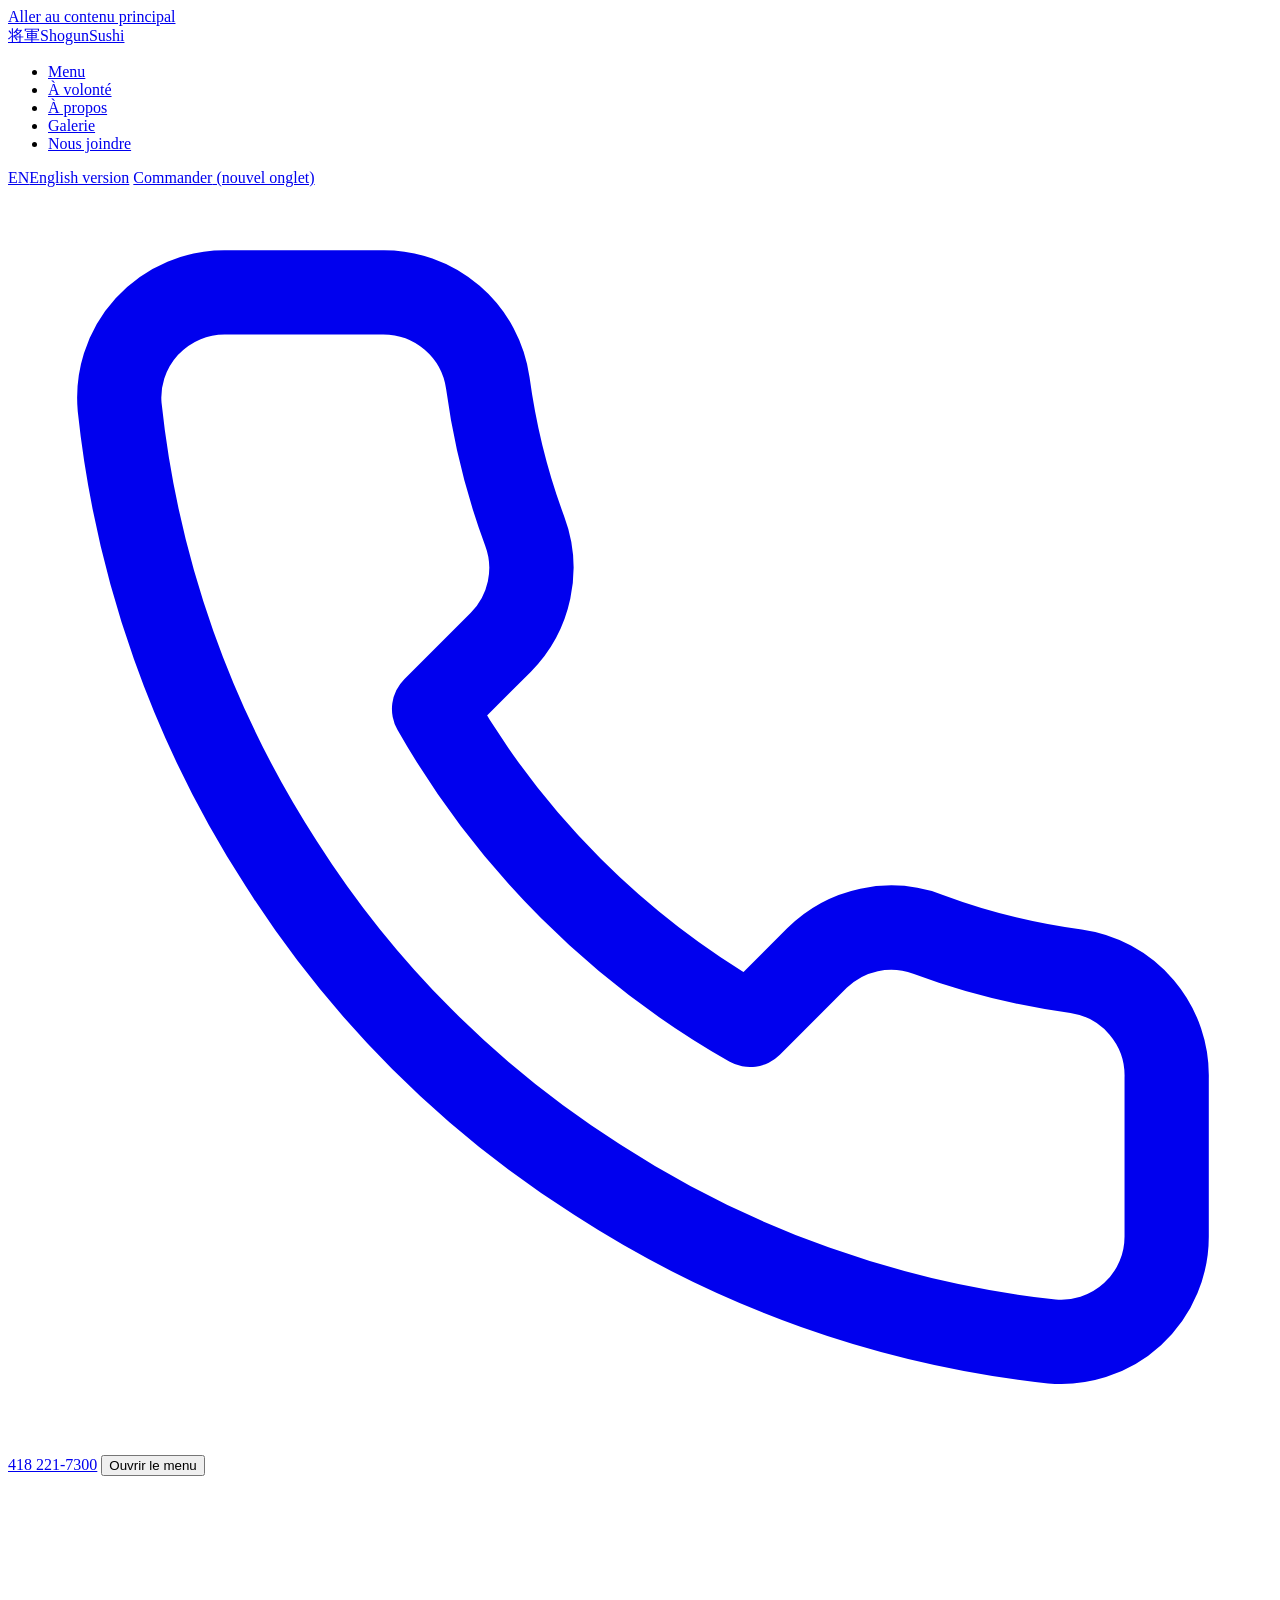
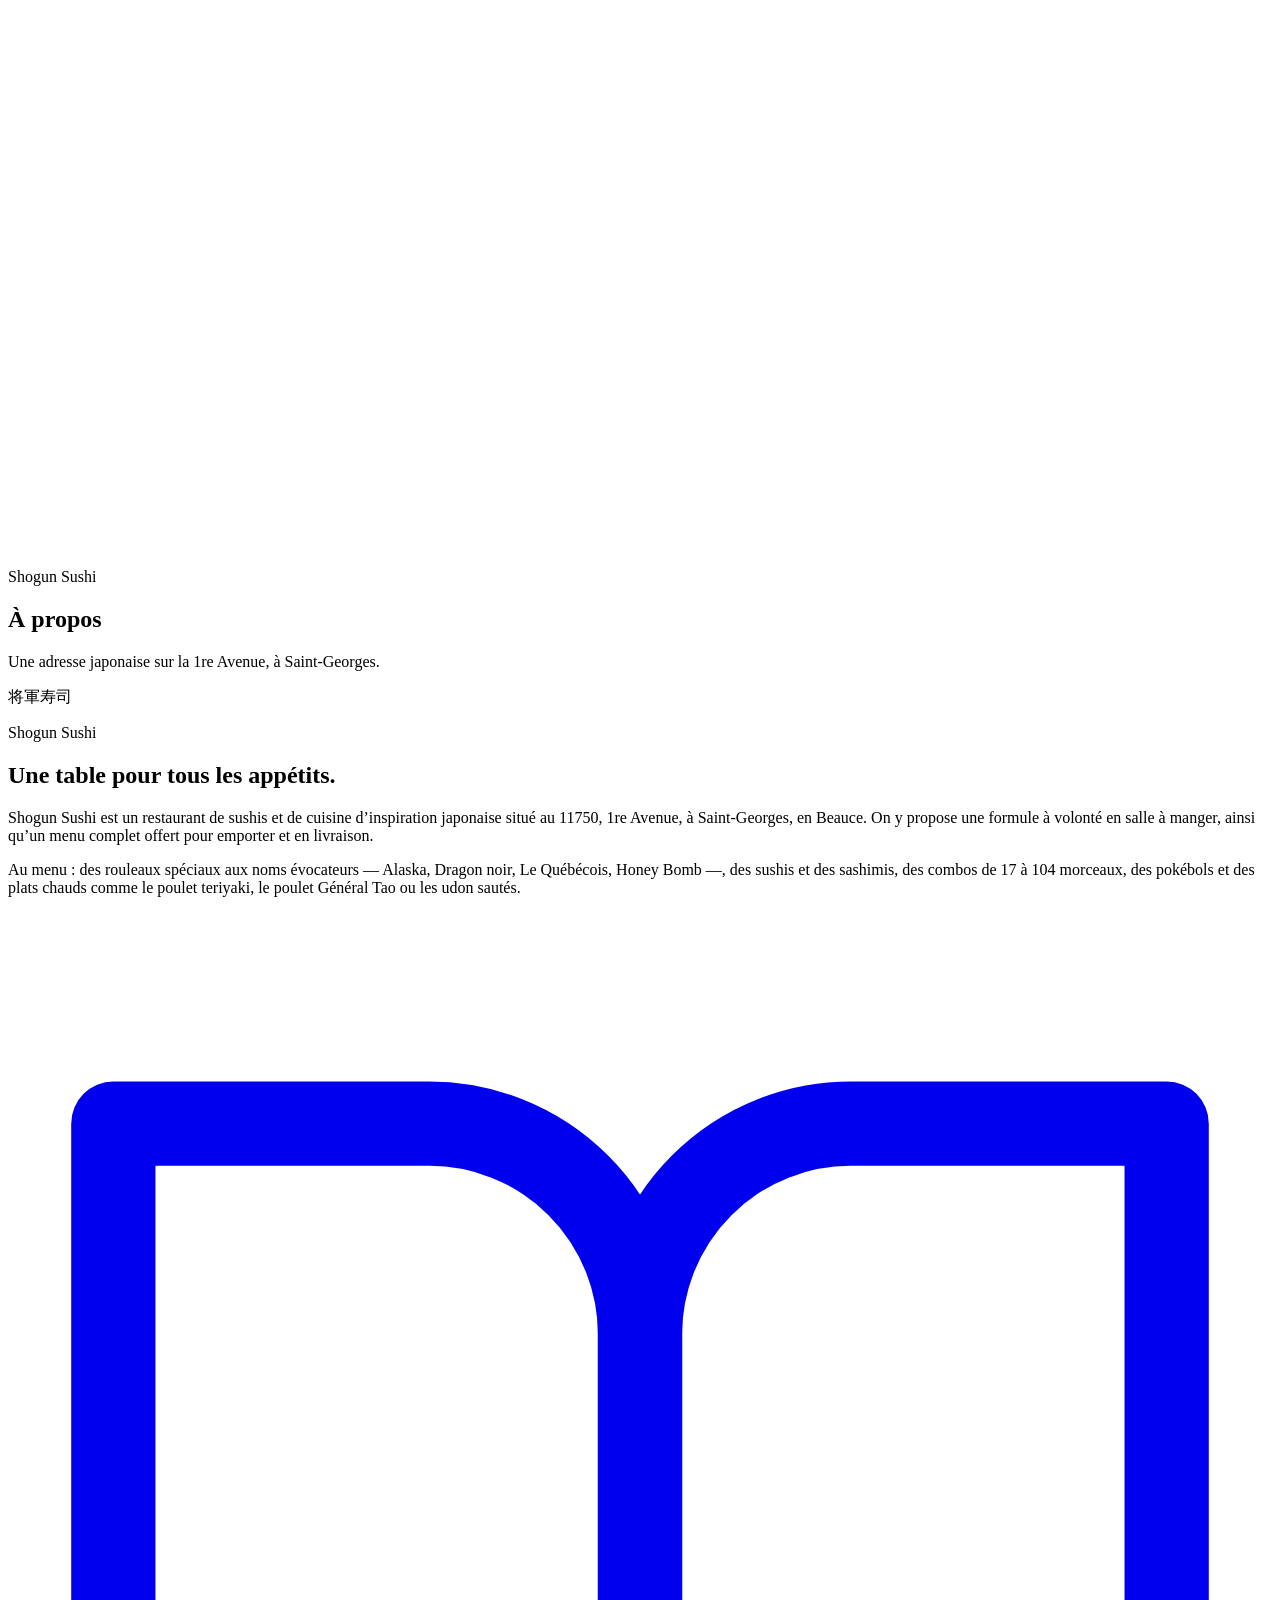
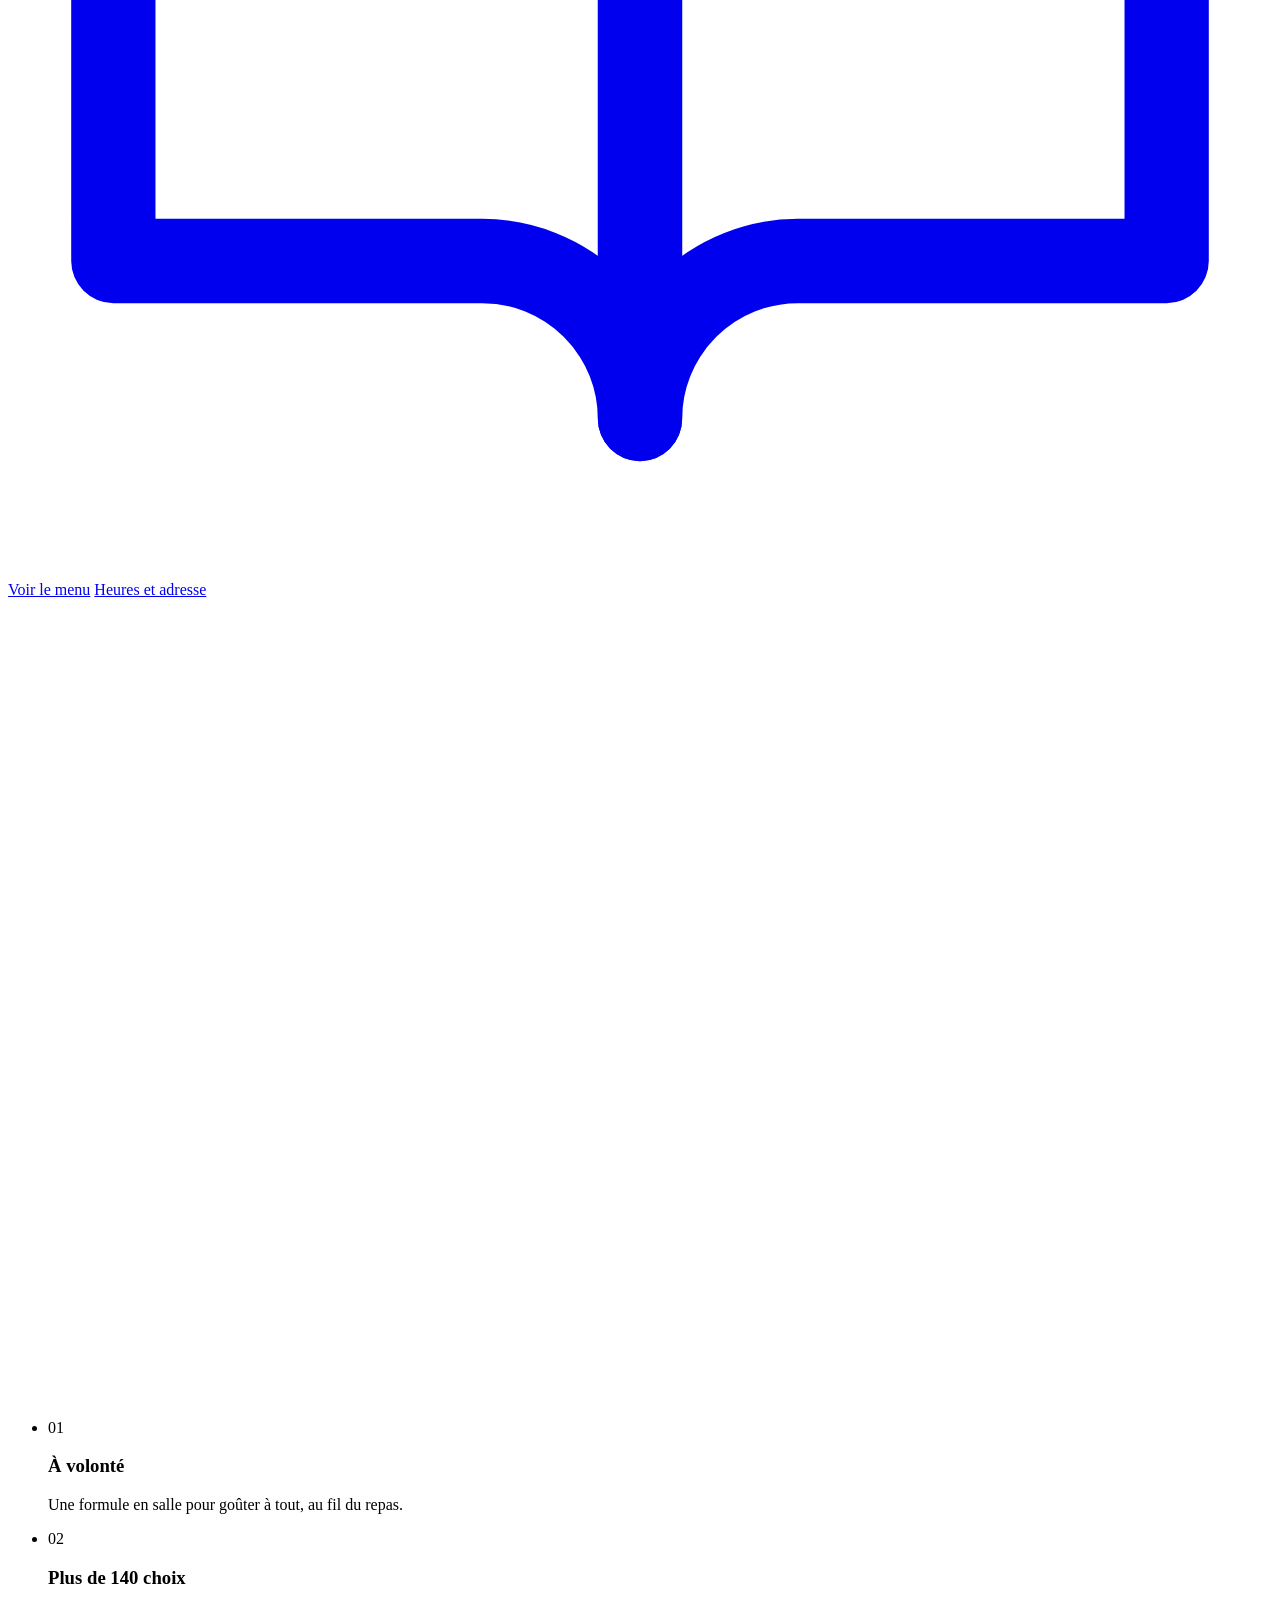
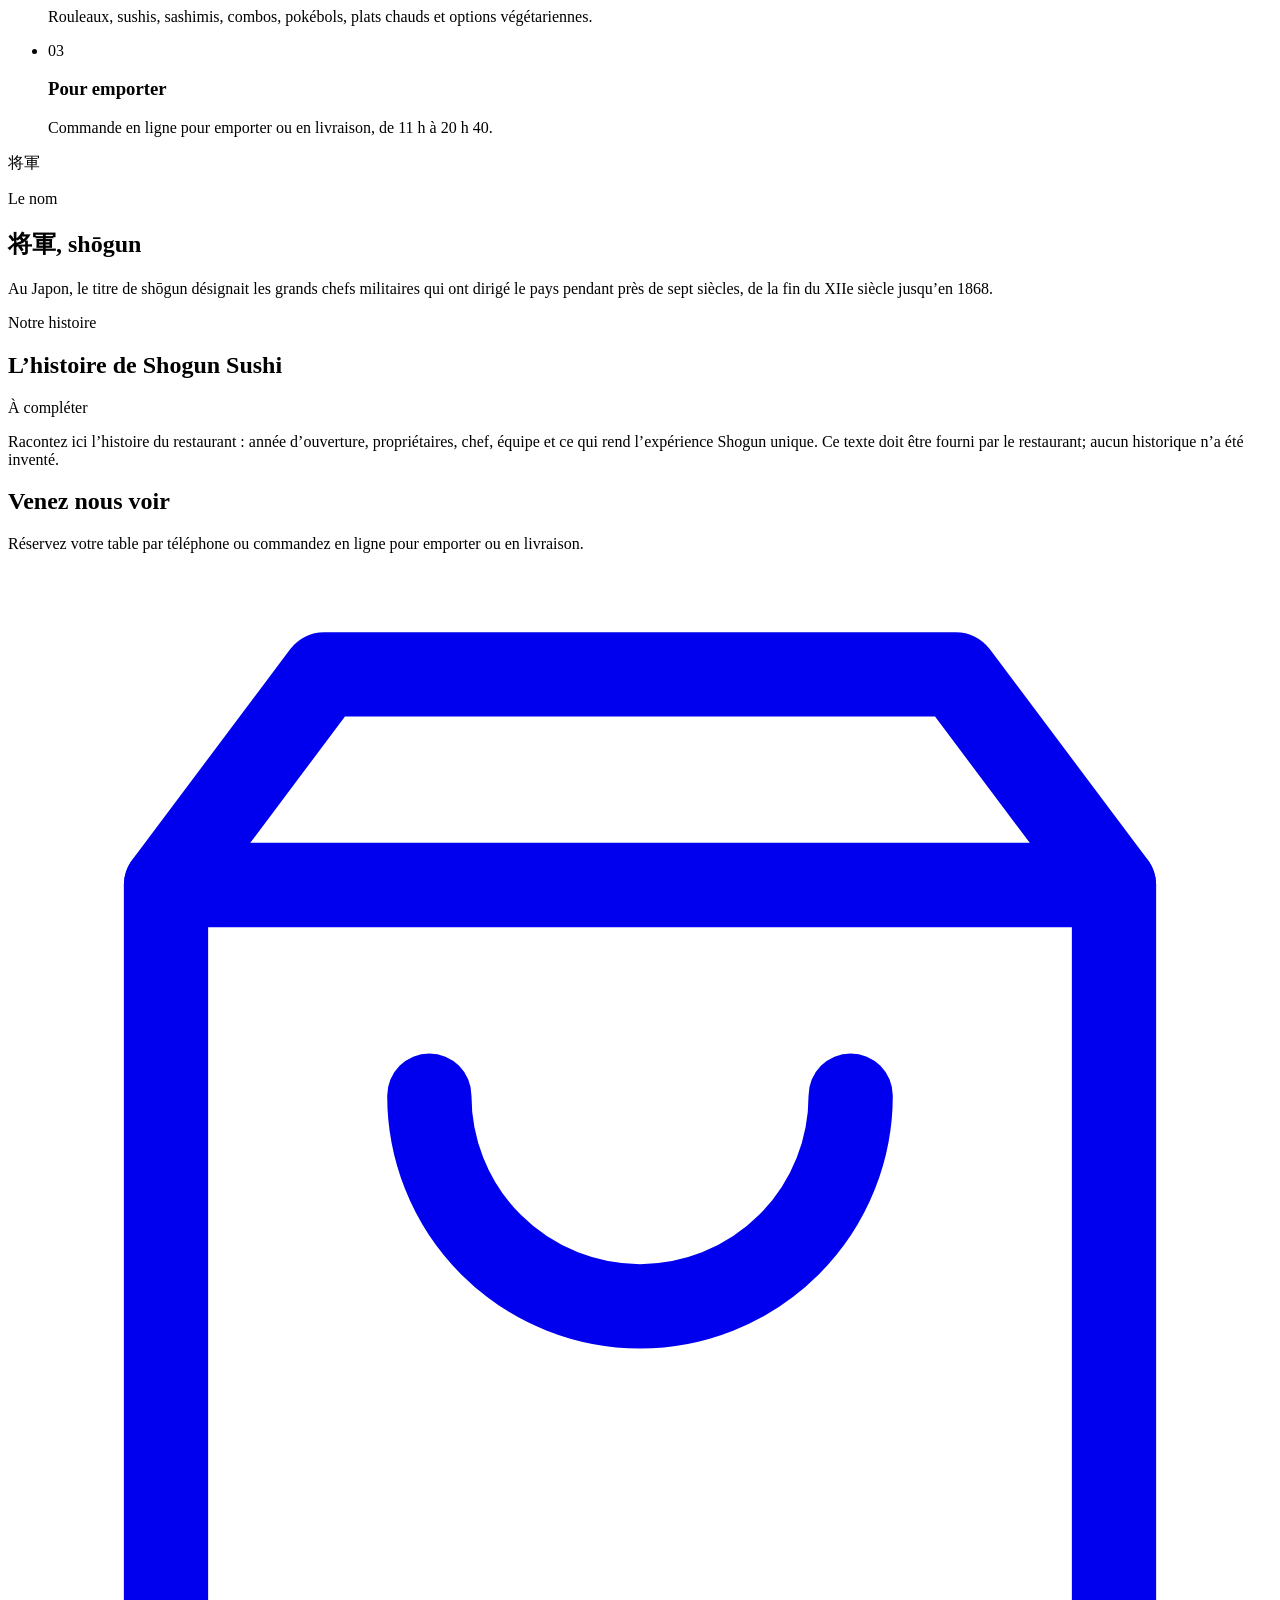
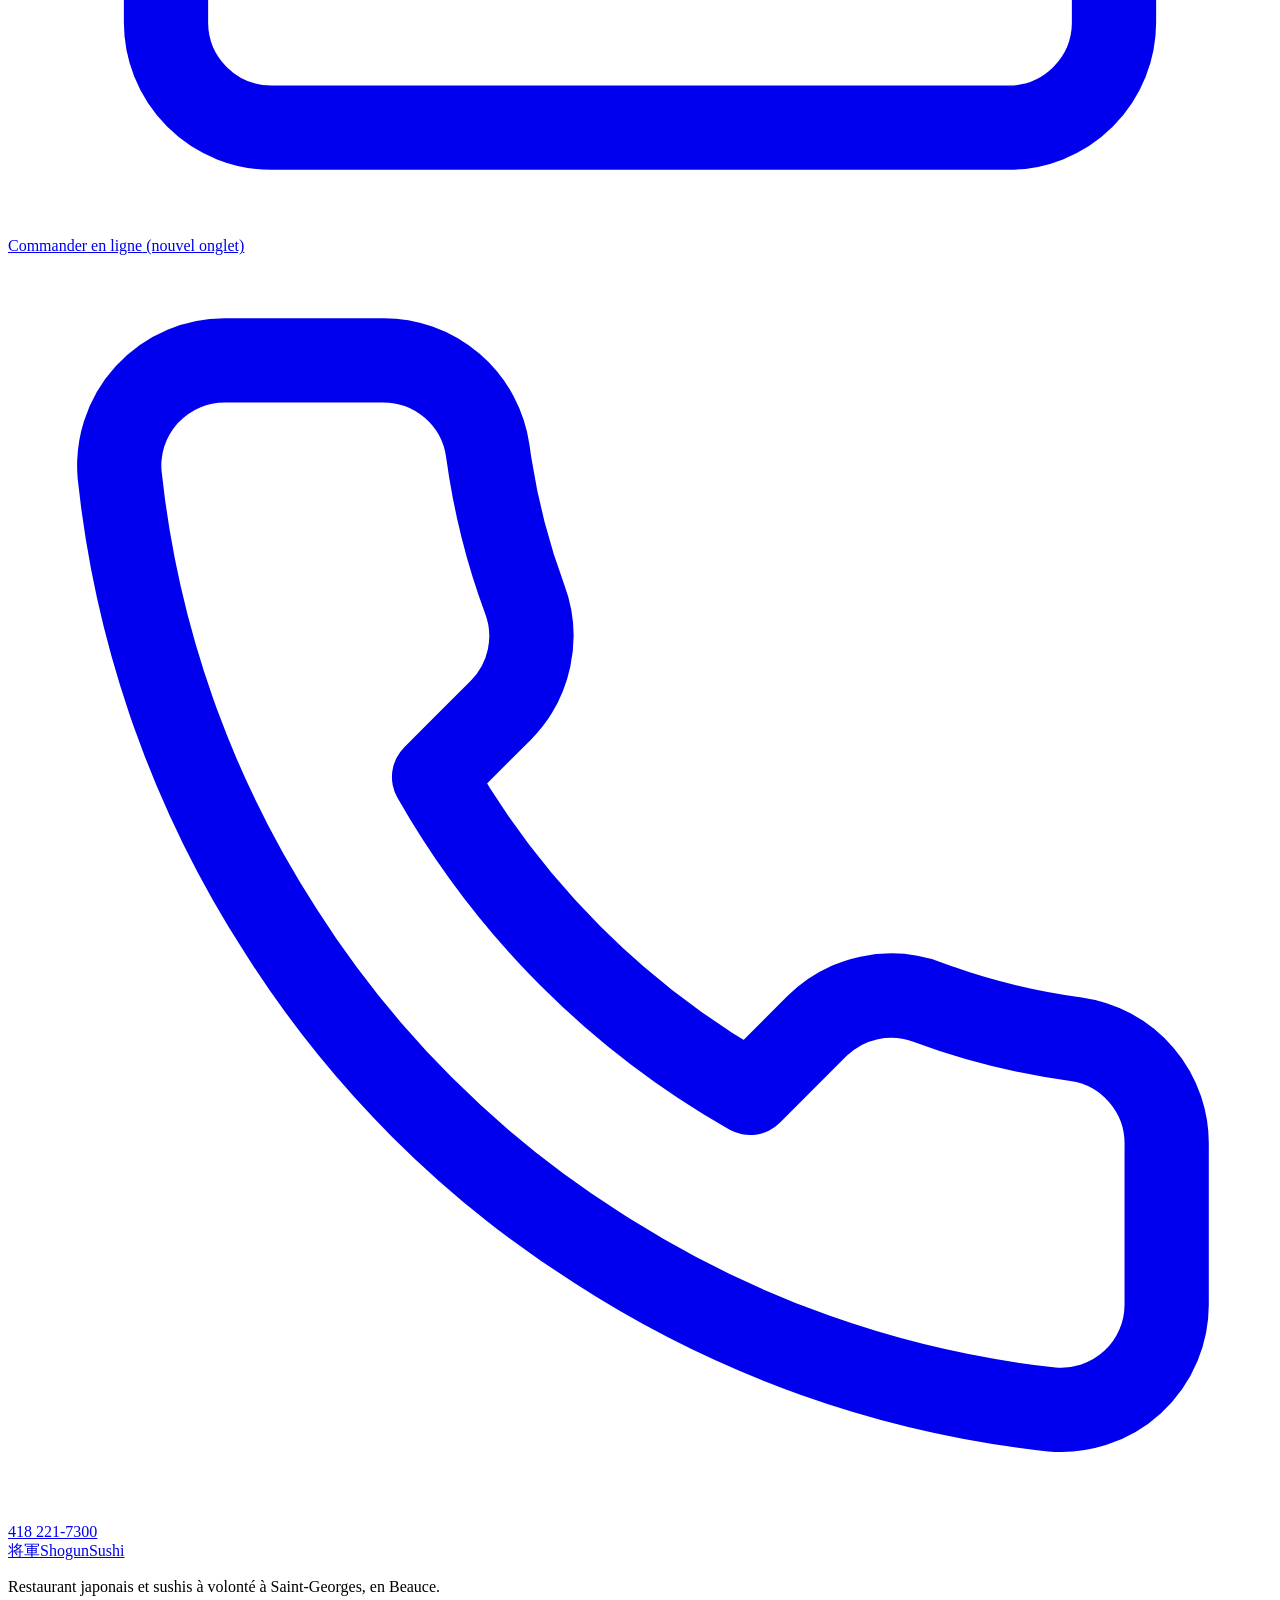
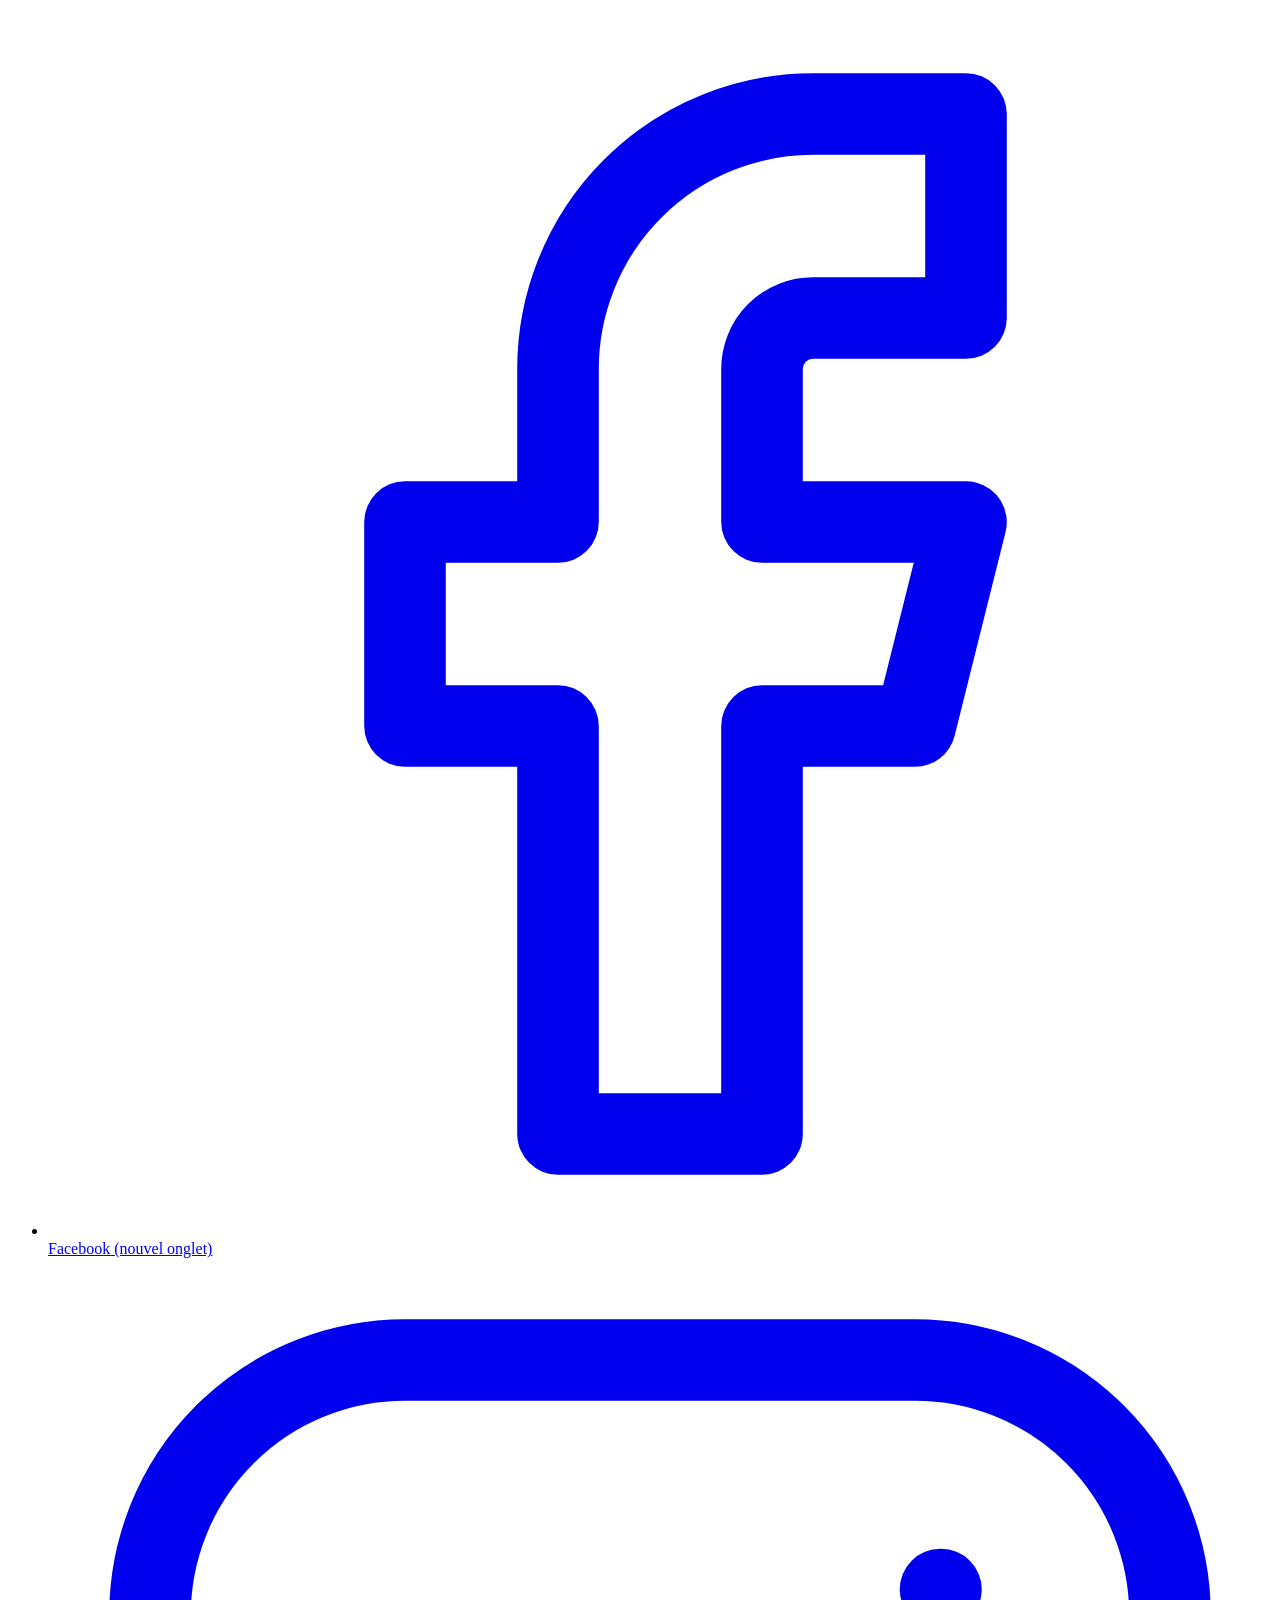
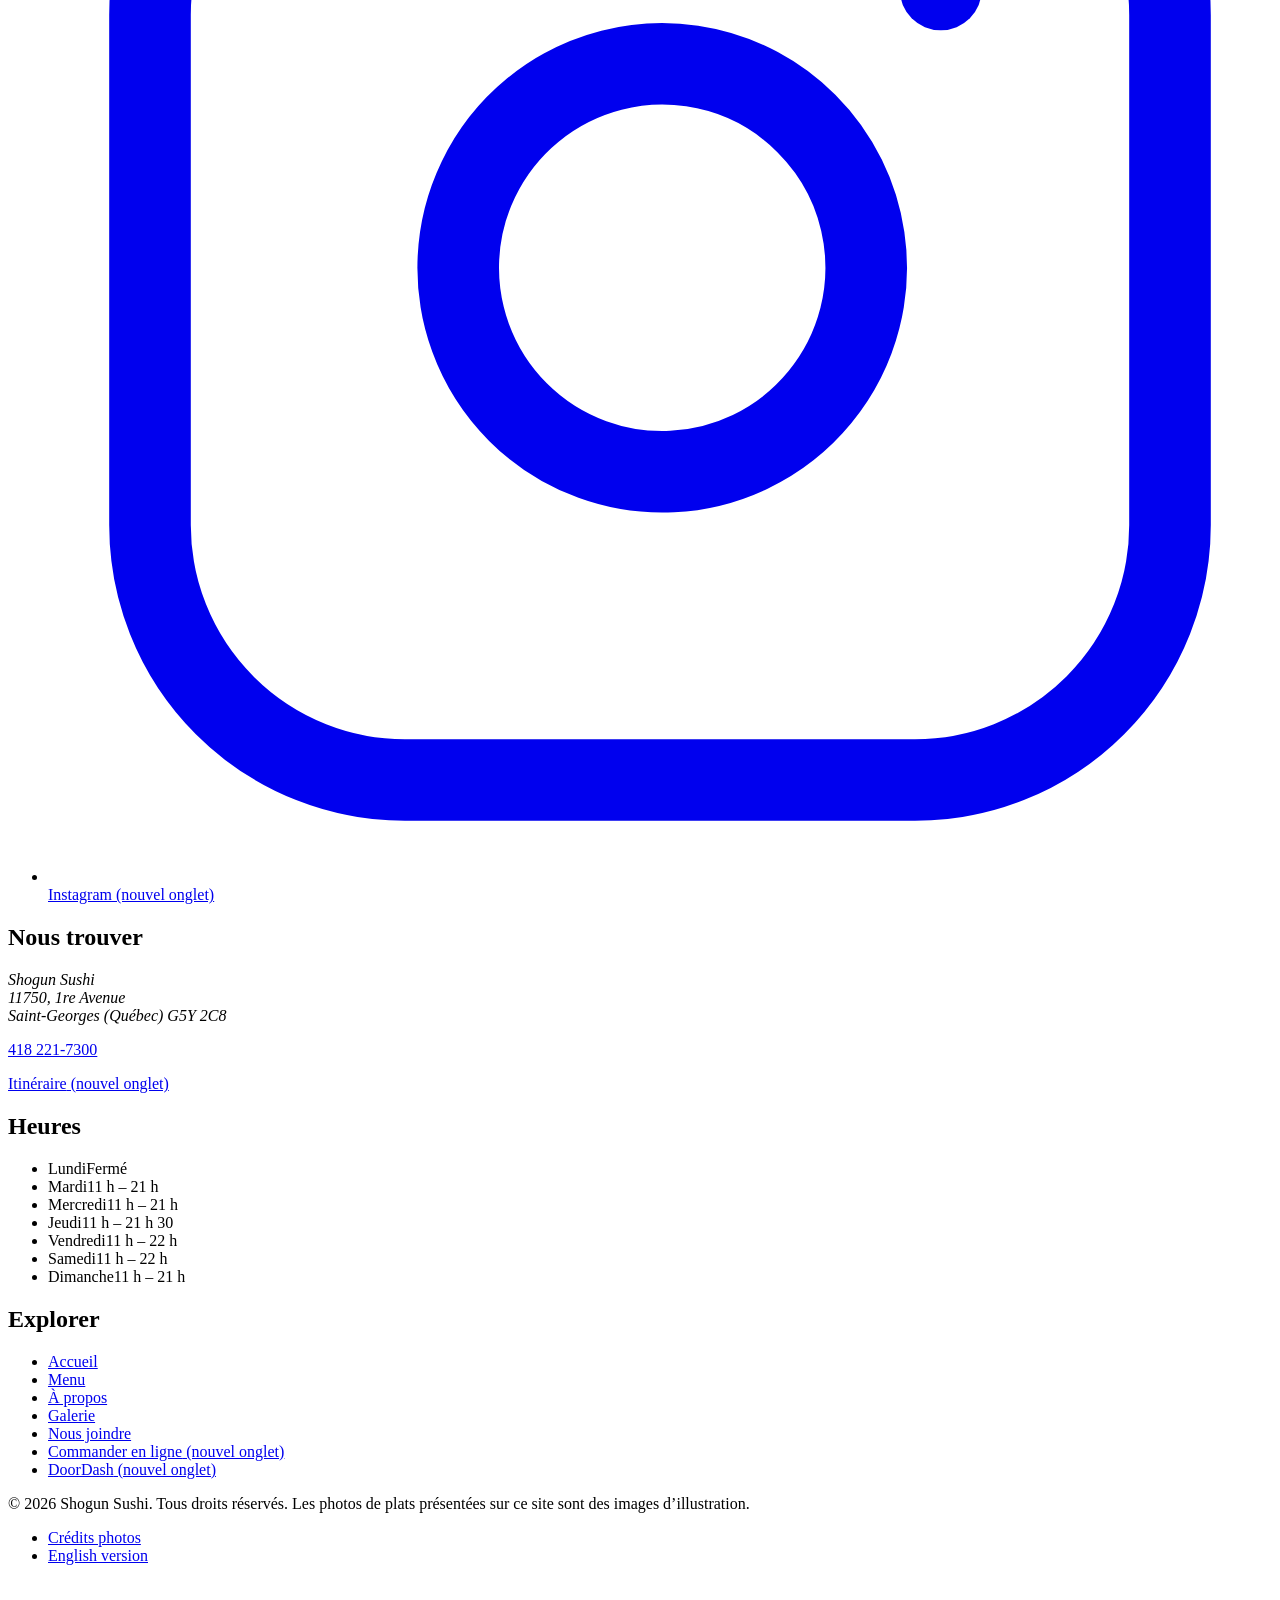
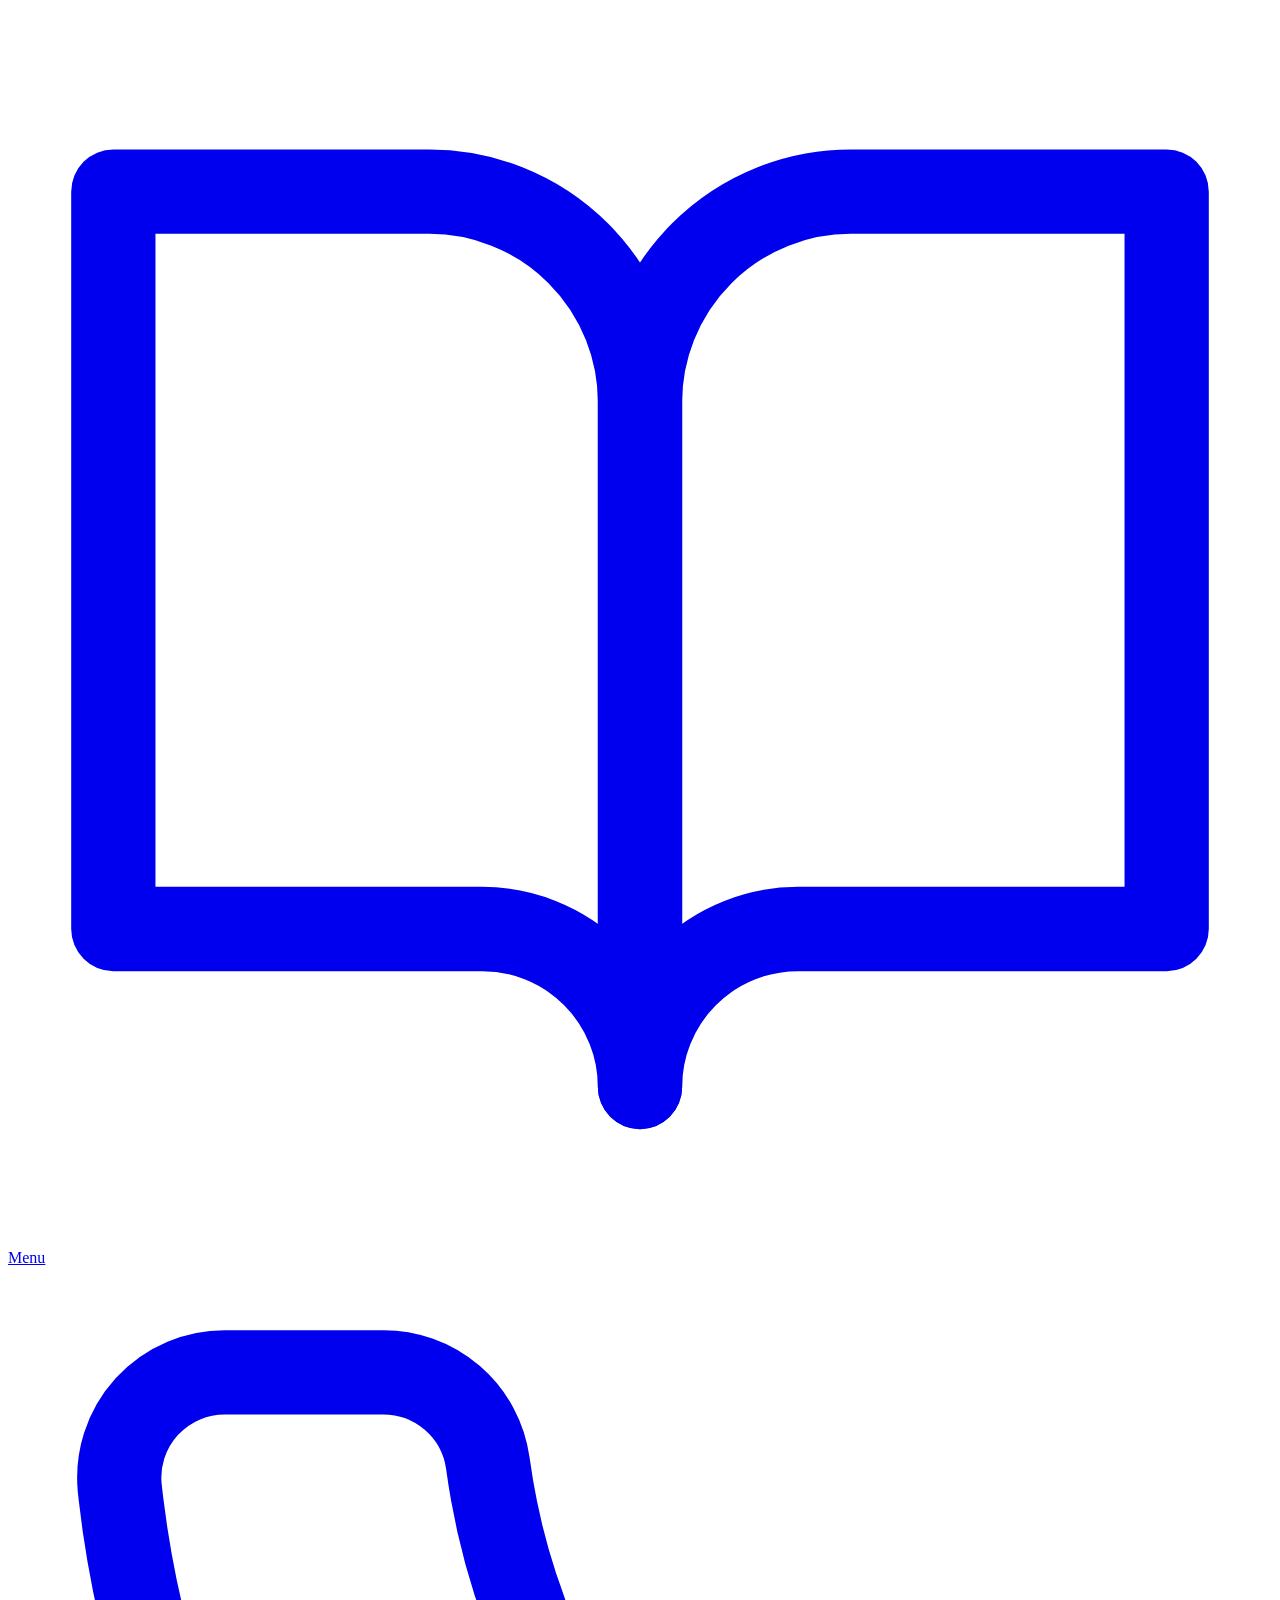
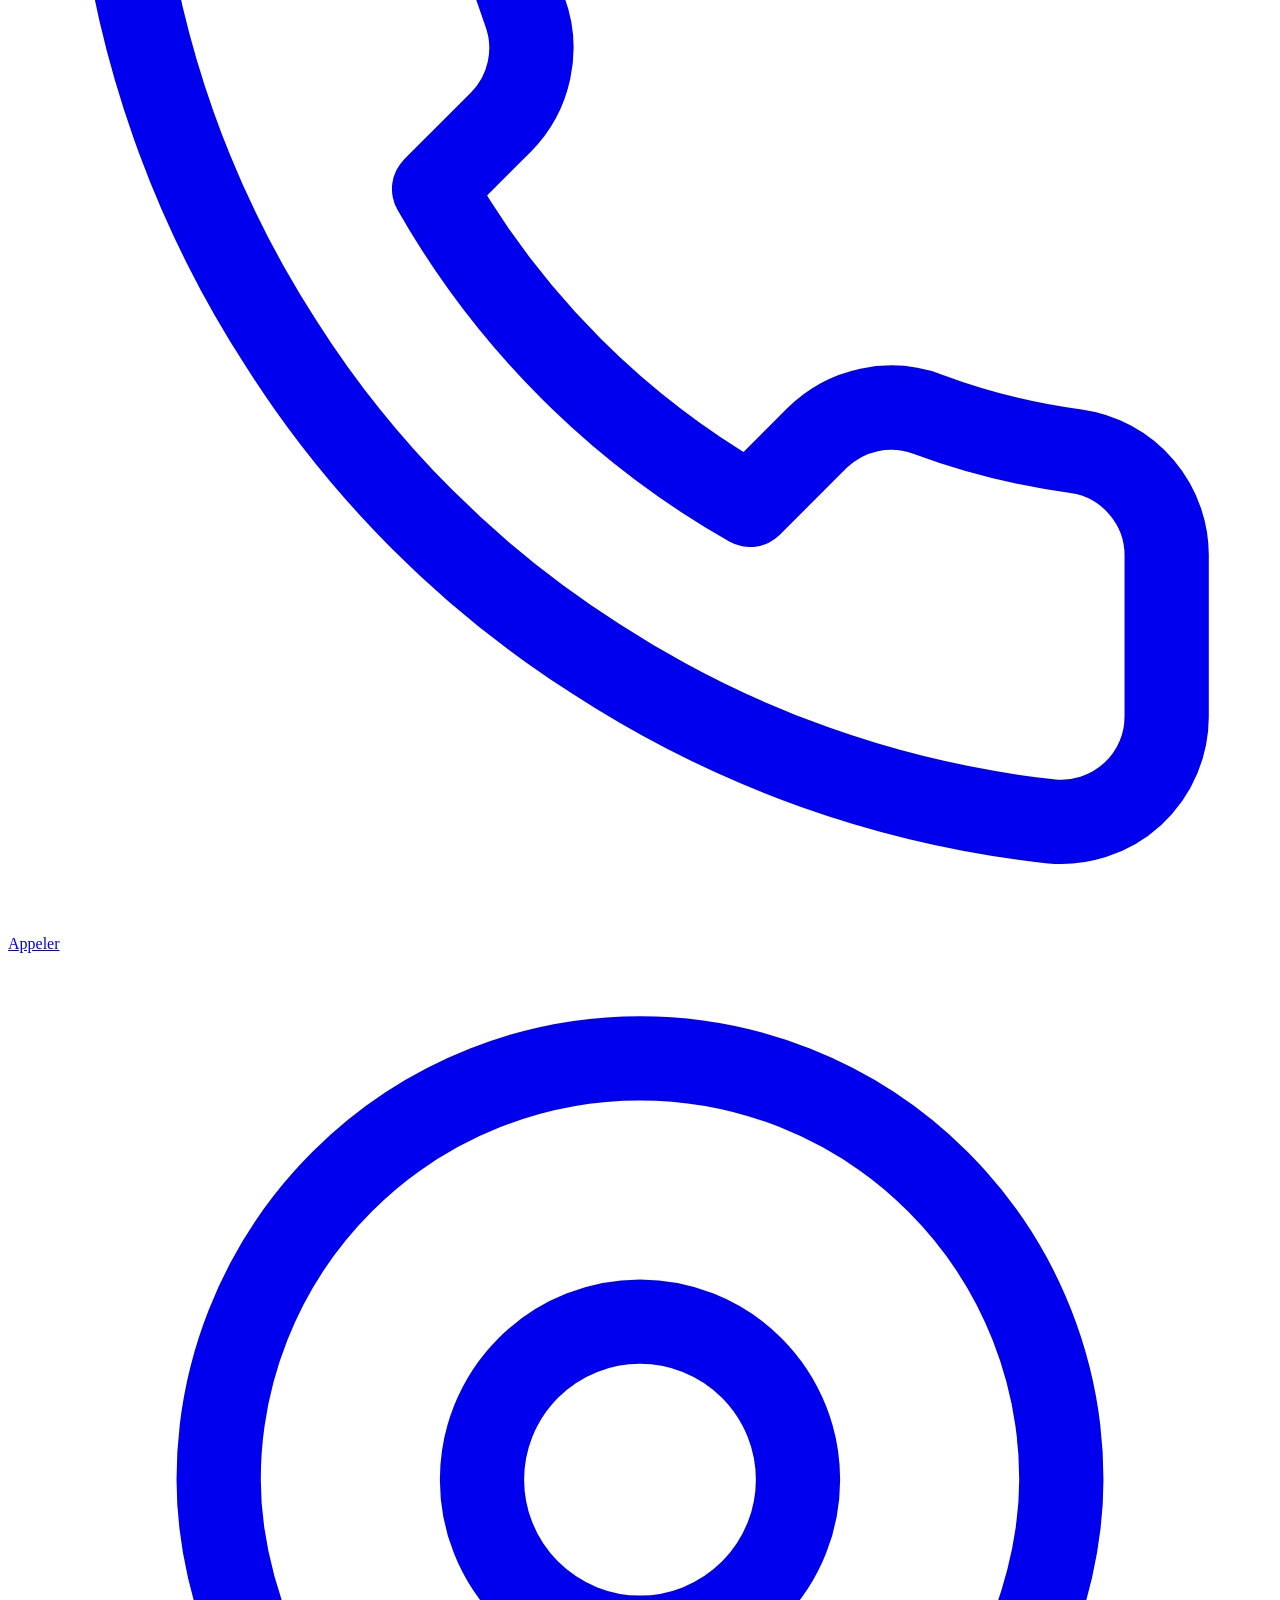
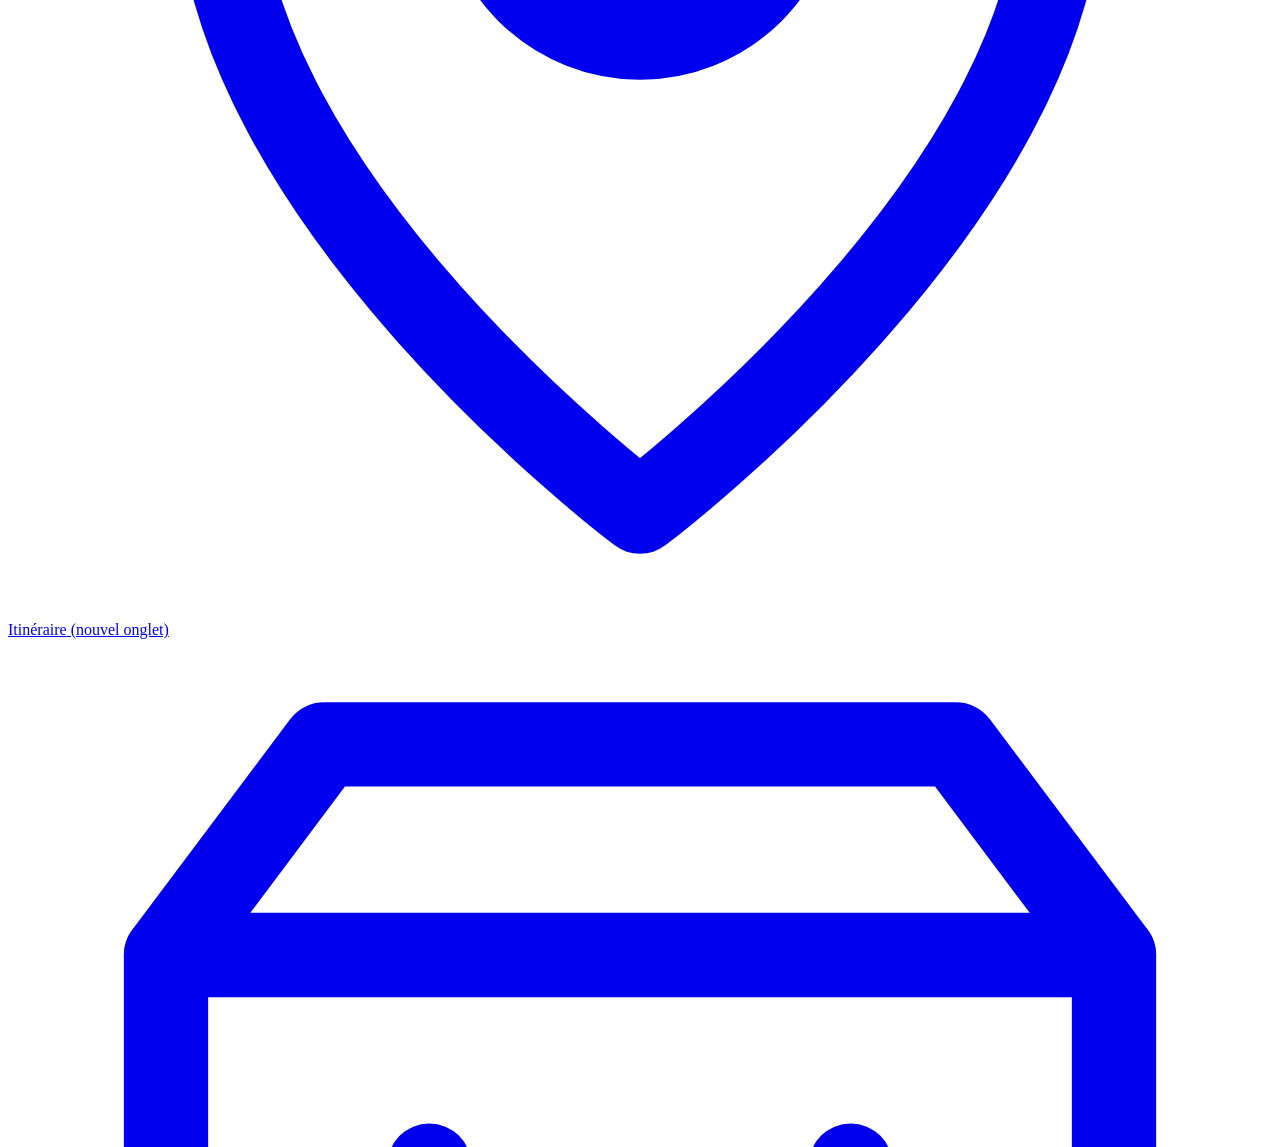
==== a-propos/index.html @ 4792fdab "Update preview 2026-10-13 13:15" ====
<!doctype html>
<html lang="fr-CA" class="page-about">
<head>
<meta charset="utf-8">
<meta name="viewport" content="width=device-width, initial-scale=1, viewport-fit=cover">
<title>À propos | Shogun Sushi, restaurant sushi en Beauce</title>
<meta name="description" content="Restaurant de sushis et de cuisine d’inspiration japonaise sur la 1re Avenue à Saint-Georges, en Beauce : formule à volonté, combos et plats chauds.">
<link rel="canonical" href="https://ai-deep-cloud.github.io/shogun-sushi-preview/a-propos/">
<link rel="alternate" hreflang="fr-CA" href="https://ai-deep-cloud.github.io/shogun-sushi-preview/a-propos/"><link rel="alternate" hreflang="en-CA" href="https://ai-deep-cloud.github.io/shogun-sushi-preview/en/about/"><link rel="alternate" hreflang="x-default" href="https://ai-deep-cloud.github.io/shogun-sushi-preview/a-propos/">
<meta name="robots" content="noindex, nofollow">
<meta property="og:type" content="website">
<meta property="og:site_name" content="Shogun Sushi">
<meta property="og:title" content="À propos | Shogun Sushi, restaurant sushi en Beauce">
<meta property="og:description" content="Restaurant de sushis et de cuisine d’inspiration japonaise sur la 1re Avenue à Saint-Georges, en Beauce : formule à volonté, combos et plats chauds.">
<meta property="og:url" content="https://ai-deep-cloud.github.io/shogun-sushi-preview/a-propos/">
<meta property="og:image" content="https://ai-deep-cloud.github.io/shogun-sushi-preview/assets/img/og-image.jpg">
<meta property="og:image:width" content="1200">
<meta property="og:image:height" content="630">
<meta property="og:image:alt" content="Shogun Sushi">
<meta property="og:locale" content="fr_CA">
<meta property="og:locale:alternate" content="en_CA">
<meta name="twitter:card" content="summary_large_image">
<meta name="theme-color" content="#0f0d0c">
<meta name="format-detection" content="telephone=no">
<link rel="icon" href="/shogun-sushi-preview/assets/img/favicon.svg" type="image/svg+xml">
<link rel="apple-touch-icon" href="/shogun-sushi-preview/assets/img/apple-touch-icon.png">
<link rel="manifest" href="/shogun-sushi-preview/site.webmanifest">
<link rel="preconnect" href="https://images.unsplash.com">
<link rel="preconnect" href="https://fonts.googleapis.com">
<link rel="preconnect" href="https://fonts.gstatic.com" crossorigin>
<link rel="stylesheet" href="https://fonts.googleapis.com/css2?family=Shippori+Mincho:wght@500;600&amp;display=swap&amp;text=%20!%22%23%24%25%26'()*%2B%2C-.%2F0123456789%3A%3B%3C%3D%3E%3F%40ABCDEFGHIJKLMNOPQRSTUVWXYZ%5B%5C%5D%5E_%60abcdefghijklmnopqrstuvwxyz%7B%7C%7D~%C2%A0%C2%A9%C2%B7%C3%80%C3%82%C3%87%C3%88%C3%89%C3%8A%C3%8E%C3%94%C3%9B%C3%A0%C3%A2%C3%A7%C3%A8%C3%A9%C3%AA%C3%AE%C3%B4%C3%BB%C5%8C%C5%8D%C5%92%C5%93%E2%80%93%E2%80%94%E2%80%99%E2%80%A6%E3%81%84%E3%81%8A%E3%81%8B%E3%81%8D%E3%81%94%E3%81%9B%E3%81%9F%E3%81%AE%E3%81%B9%E3%82%82%E3%82%8A%E3%82%8C%E3%82%8F%E3%82%B1%E3%82%B5%E3%82%B6%E3%83%80%E3%83%94%E3%83%9D%E3%83%A9%E3%83%BB%E4%B8%BC%E5%88%BA%E5%89%8D%E5%8F%B8%E5%90%88%E5%91%B3%E5%93%81%E5%AF%BF%E5%B0%86%E5%B7%BB%E6%8F%A1%E6%94%BE%E6%96%99%E6%9B%B8%E6%9D%BF%E6%B1%81%E6%B8%A9%E7%82%92%E7%84%BC%E7%89%A9%E7%90%86%E7%94%98%E7%9B%9B%E7%B4%B0%E8%8F%9C%E8%BA%AB%E8%BB%8D%E9%87%8E%E9%89%84%E9%A1%8C%E9%A3%9F%E9%A3%AF%E9%BA%BA">
<link rel="stylesheet" href="https://fonts.googleapis.com/css2?family=Zen+Kaku+Gothic+New:wght@400;500;700&amp;display=swap&amp;text=%20!%22%23%24%25%26'()*%2B%2C-.%2F0123456789%3A%3B%3C%3D%3E%3F%40ABCDEFGHIJKLMNOPQRSTUVWXYZ%5B%5C%5D%5E_%60abcdefghijklmnopqrstuvwxyz%7B%7C%7D~%C2%A0%C2%A9%C2%B7%C3%80%C3%82%C3%87%C3%88%C3%89%C3%8A%C3%8E%C3%94%C3%9B%C3%A0%C3%A2%C3%A7%C3%A8%C3%A9%C3%AA%C3%AE%C3%B4%C3%BB%C5%8C%C5%8D%C5%92%C5%93%E2%80%93%E2%80%94%E2%80%99%E2%80%A6">
<link rel="stylesheet" href="/shogun-sushi-preview/assets/css/styles.css?v=202610131315">

</head>
<body>
<a class="skip-link" href="#main">Aller au contenu principal</a>
<header class="site-header" data-header>
  <div class="header-inner">
    <a class="brand" href="/shogun-sushi-preview/" aria-label="Shogun Sushi — accueil"><span class="brand-seal" aria-hidden="true"><span lang="ja">将軍</span></span><span class="brand-word" aria-hidden="true"><span class="brand-name">Shogun</span><span class="brand-sub">Sushi</span></span></a>
    <nav class="main-nav" aria-label="Navigation principale"><ul><li><a href="/shogun-sushi-preview/menu/">Menu</a></li><li><a href="/shogun-sushi-preview/#a-volonte">À volonté</a></li><li><a href="/shogun-sushi-preview/a-propos/" aria-current="page">À propos</a></li><li><a href="/shogun-sushi-preview/galerie/">Galerie</a></li><li><a href="/shogun-sushi-preview/nous-joindre/">Nous joindre</a></li></ul></nav>
    <div class="header-actions">
      <a class="lang-switch" href="/shogun-sushi-preview/en/about/" hreflang="en" lang="en"><span aria-hidden="true">EN</span><span class="sr-only">English version</span></a>
      <a class="btn btn-light btn-sm header-order" href="https://order.online/store/-24159426/" target="_blank" rel="noopener">Commander<span class="sr-only"> (nouvel onglet)</span></a>
      <a class="btn btn-primary btn-sm header-call" href="tel:+14182217300" aria-label="Appeler Shogun Sushi au 418 221-7300"><svg class="icon" viewBox="0 0 24 24" fill="none" stroke="currentColor" stroke-width="1.6" stroke-linecap="round" stroke-linejoin="round" aria-hidden="true" focusable="false"><path d="M22 16.92v3a2 2 0 0 1-2.18 2 19.79 19.79 0 0 1-8.63-3.07 19.5 19.5 0 0 1-6-6 19.79 19.79 0 0 1-3.07-8.67A2 2 0 0 1 4.11 2h3a2 2 0 0 1 2 1.72c.13.96.36 1.9.7 2.81a2 2 0 0 1-.45 2.11L8.09 9.91a16 16 0 0 0 6 6l1.27-1.27a2 2 0 0 1 2.11-.45c.91.34 1.85.57 2.81.7A2 2 0 0 1 22 16.92z"/></svg><span>418 221-7300</span></a>
      <button class="nav-toggle" type="button" aria-expanded="false" aria-controls="mobile-nav" data-label-open="Ouvrir le menu" data-label-close="Fermer le menu"><span class="burger" aria-hidden="true"></span><span class="sr-only">Ouvrir le menu</span></button>
    </div>
  </div>
</header>
<div class="mobile-nav on-dark" id="mobile-nav" hidden>
  <nav aria-label="Navigation principale"><ul class="mobile-nav-links"><li><a href="/shogun-sushi-preview/">Accueil<svg class="icon" viewBox="0 0 24 24" fill="none" stroke="currentColor" stroke-width="1.6" stroke-linecap="round" stroke-linejoin="round" aria-hidden="true" focusable="false"><path d="M5 12h14"/><path d="m13 6 6 6-6 6"/></svg></a></li><li><a href="/shogun-sushi-preview/menu/">Menu<svg class="icon" viewBox="0 0 24 24" fill="none" stroke="currentColor" stroke-width="1.6" stroke-linecap="round" stroke-linejoin="round" aria-hidden="true" focusable="false"><path d="M5 12h14"/><path d="m13 6 6 6-6 6"/></svg></a></li><li><a href="/shogun-sushi-preview/#a-volonte">À volonté<svg class="icon" viewBox="0 0 24 24" fill="none" stroke="currentColor" stroke-width="1.6" stroke-linecap="round" stroke-linejoin="round" aria-hidden="true" focusable="false"><path d="M5 12h14"/><path d="m13 6 6 6-6 6"/></svg></a></li><li><a href="/shogun-sushi-preview/a-propos/" aria-current="page">À propos<svg class="icon" viewBox="0 0 24 24" fill="none" stroke="currentColor" stroke-width="1.6" stroke-linecap="round" stroke-linejoin="round" aria-hidden="true" focusable="false"><path d="M5 12h14"/><path d="m13 6 6 6-6 6"/></svg></a></li><li><a href="/shogun-sushi-preview/galerie/">Galerie<svg class="icon" viewBox="0 0 24 24" fill="none" stroke="currentColor" stroke-width="1.6" stroke-linecap="round" stroke-linejoin="round" aria-hidden="true" focusable="false"><path d="M5 12h14"/><path d="m13 6 6 6-6 6"/></svg></a></li><li><a href="/shogun-sushi-preview/nous-joindre/">Nous joindre<svg class="icon" viewBox="0 0 24 24" fill="none" stroke="currentColor" stroke-width="1.6" stroke-linecap="round" stroke-linejoin="round" aria-hidden="true" focusable="false"><path d="M5 12h14"/><path d="m13 6 6 6-6 6"/></svg></a></li></ul></nav>
  <div class="mobile-nav-actions">
    <a class="btn btn-primary" href="tel:+14182217300"><svg class="icon" viewBox="0 0 24 24" fill="none" stroke="currentColor" stroke-width="1.6" stroke-linecap="round" stroke-linejoin="round" aria-hidden="true" focusable="false"><path d="M22 16.92v3a2 2 0 0 1-2.18 2 19.79 19.79 0 0 1-8.63-3.07 19.5 19.5 0 0 1-6-6 19.79 19.79 0 0 1-3.07-8.67A2 2 0 0 1 4.11 2h3a2 2 0 0 1 2 1.72c.13.96.36 1.9.7 2.81a2 2 0 0 1-.45 2.11L8.09 9.91a16 16 0 0 0 6 6l1.27-1.27a2 2 0 0 1 2.11-.45c.91.34 1.85.57 2.81.7A2 2 0 0 1 22 16.92z"/></svg>Appeler &middot; 418 221-7300</a>
    <a class="btn btn-light" href="https://order.online/store/-24159426/" target="_blank" rel="noopener"><svg class="icon" viewBox="0 0 24 24" fill="none" stroke="currentColor" stroke-width="1.6" stroke-linecap="round" stroke-linejoin="round" aria-hidden="true" focusable="false"><path d="M6 2 3 6v14a2 2 0 0 0 2 2h14a2 2 0 0 0 2-2V6l-3-4z"/><path d="M3 6h18"/><path d="M16 10a4 4 0 0 1-8 0"/></svg>Commander en ligne<span class="sr-only"> (nouvel onglet)</span></a>
    <a class="btn btn-light" href="https://www.google.com/maps/dir/?api=1&amp;destination=Shogun%20sushi%2C%2011750%201re%20Avenue%2C%20Saint-Georges%2C%20QC%20G5Y%202C8" target="_blank" rel="noopener"><svg class="icon" viewBox="0 0 24 24" fill="none" stroke="currentColor" stroke-width="1.6" stroke-linecap="round" stroke-linejoin="round" aria-hidden="true" focusable="false"><path d="M20 10c0 6-8 12-8 12s-8-6-8-12a8 8 0 0 1 16 0z"/><circle cx="12" cy="10" r="3"/></svg>Itinéraire<span class="sr-only"> (nouvel onglet)</span></a>
  </div>
  <div class="mobile-nav-meta">
    <address>11750, 1re Avenue, Saint-Georges (Québec) G5Y 2C8</address>
    <p class="status " data-status><span class="status-dot" aria-hidden="true"></span><span class="status-text">Voir les heures d’ouverture</span></p>
    <a href="/shogun-sushi-preview/en/about/" hreflang="en" lang="en">English version</a>
  </div>
</div>
<main id="main" tabindex="-1">
<section class="page-hero on-dark">
  <div class="page-hero-media"><picture><source media="(max-width: 760px)" srcset="https://images.unsplash.com/photo-1563612116625-3012372fccce?auto=format&amp;fit=crop&amp;w=480&amp;q=70&amp;h=528 480w, https://images.unsplash.com/photo-1563612116625-3012372fccce?auto=format&amp;fit=crop&amp;w=768&amp;q=70&amp;h=845 768w, https://images.unsplash.com/photo-1563612116625-3012372fccce?auto=format&amp;fit=crop&amp;w=1080&amp;q=70&amp;h=1188 1080w, https://images.unsplash.com/photo-1563612116625-3012372fccce?auto=format&amp;fit=crop&amp;w=1440&amp;q=70&amp;h=1584 1440w" sizes="100vw"><img src="https://images.unsplash.com/photo-1563612116625-3012372fccce?auto=format&amp;fit=crop&amp;w=1600&amp;q=70&amp;h=672" srcset="https://images.unsplash.com/photo-1563612116625-3012372fccce?auto=format&amp;fit=crop&amp;w=480&amp;q=70&amp;h=202 480w, https://images.unsplash.com/photo-1563612116625-3012372fccce?auto=format&amp;fit=crop&amp;w=768&amp;q=70&amp;h=323 768w, https://images.unsplash.com/photo-1563612116625-3012372fccce?auto=format&amp;fit=crop&amp;w=1080&amp;q=70&amp;h=454 1080w, https://images.unsplash.com/photo-1563612116625-3012372fccce?auto=format&amp;fit=crop&amp;w=1440&amp;q=70&amp;h=605 1440w, https://images.unsplash.com/photo-1563612116625-3012372fccce?auto=format&amp;fit=crop&amp;w=1920&amp;q=70&amp;h=806 1920w, https://images.unsplash.com/photo-1563612116625-3012372fccce?auto=format&amp;fit=crop&amp;w=2400&amp;q=70&amp;h=1008 2400w" sizes="100vw" width="1600" height="672" alt="" fetchpriority="high" decoding="async"></picture></div>
  <div class="container">
    <p class="label">Shogun Sushi</p>
    <h1>À propos</h1>
    <p class="lede">Une adresse japonaise sur la 1re Avenue, à Saint-Georges.</p>
    
  </div>
  <span class="page-hero-jp" lang="ja" aria-hidden="true">将軍寿司</span>
</section>
<section class="section" aria-labelledby="about-title">
  <div class="container about-grid">
    <div class="reveal">
      <p class="label">Shogun Sushi</p>
      <h2 class="h2" id="about-title">Une table pour tous les appétits.</h2>
      <p class="lede">Shogun Sushi est un restaurant de sushis et de cuisine d’inspiration japonaise situé au 11750, 1re Avenue, à Saint-Georges, en Beauce. On y propose une formule à volonté en salle à manger, ainsi qu’un menu complet offert pour emporter et en livraison.</p>
      <p>Au menu : des rouleaux spéciaux aux noms évocateurs — Alaska, Dragon noir, Le Québécois, Honey Bomb —, des sushis et des sashimis, des combos de 17 à 104 morceaux, des pokébols et des plats chauds comme le poulet teriyaki, le poulet Général Tao ou les udon sautés.</p>
      <div class="btn-row">
        <a class="btn btn-primary" href="/shogun-sushi-preview/menu/"><svg class="icon" viewBox="0 0 24 24" fill="none" stroke="currentColor" stroke-width="1.6" stroke-linecap="round" stroke-linejoin="round" aria-hidden="true" focusable="false"><path d="M2 4h6a4 4 0 0 1 4 4v13a3 3 0 0 0-3-3H2z"/><path d="M22 4h-6a4 4 0 0 0-4 4v13a3 3 0 0 1 3-3h7z"/></svg>Voir le menu</a>
        <a class="btn btn-dark" href="/shogun-sushi-preview/nous-joindre/">Heures et adresse</a>
      </div>
    </div>
    <div class="frame reveal"><img src="https://images.unsplash.com/photo-1617196034564-65baf56380ab?auto=format&amp;fit=crop&amp;w=640&amp;q=70&amp;h=800" srcset="https://images.unsplash.com/photo-1617196034564-65baf56380ab?auto=format&amp;fit=crop&amp;w=480&amp;q=70&amp;h=600 480w, https://images.unsplash.com/photo-1617196034564-65baf56380ab?auto=format&amp;fit=crop&amp;w=768&amp;q=70&amp;h=960 768w, https://images.unsplash.com/photo-1617196034564-65baf56380ab?auto=format&amp;fit=crop&amp;w=1080&amp;q=70&amp;h=1350 1080w" sizes="(max-width: 900px) 92vw, 500px" width="640" height="800" alt="Rouleaux disposés sur une assiette noire, avec carottes râpées et sésame" loading="lazy" decoding="async"></div>
  </div>
</section>
<section class="section section-tint" aria-label="Shogun Sushi">
  <div class="container">
    <ul class="pillars reveal-group">
      <li class="reveal"><span class="pillar-num">01</span><h3>À volonté</h3><p>Une formule en salle pour goûter à tout, au fil du repas.</p></li>
      <li class="reveal"><span class="pillar-num">02</span><h3>Plus de 140 choix</h3><p>Rouleaux, sushis, sashimis, combos, pokébols, plats chauds et options végétariennes.</p></li>
      <li class="reveal"><span class="pillar-num">03</span><h3>Pour emporter</h3><p>Commande en ligne pour emporter ou en livraison, de 11 h à 20 h 40.</p></li>
    </ul>
  </div>
</section>
<section class="section section-dark on-dark" aria-labelledby="name-title">
  <div class="container name-panel reveal">
    <span class="name-kanji" lang="ja" aria-hidden="true">将軍</span>
    <div>
      <p class="label">Le nom</p>
      <h2 class="h2" id="name-title">将軍, shōgun</h2>
      <p class="lede">Au Japon, le titre de shōgun désignait les grands chefs militaires qui ont dirigé le pays pendant près de sept siècles, de la fin du XIIe siècle jusqu’en 1868.</p>
    </div>
  </div>
</section>
<section class="section" aria-labelledby="story-title"><div class="container"><p class="label">Notre histoire</p><h2 class="h2" id="story-title">L’histoire de Shogun Sushi</h2><div class="placeholder" data-placeholder><span class="placeholder-tag">À compléter</span><p>Racontez ici l’histoire du restaurant : année d’ouverture, propriétaires, chef, équipe et ce qui rend l’expérience Shogun unique. Ce texte doit être fourni par le restaurant; aucun historique n’a été inventé.</p></div></div></section>
<section class="cta-band" aria-labelledby="cta-title">
  <div class="container cta-band-inner">
    <div>
      <h2 id="cta-title">Venez nous voir</h2>
      <p>Réservez votre table par téléphone ou commandez en ligne pour emporter ou en livraison.</p>
    </div>
    <div class="btn-row">
      <a class="btn btn-ink" href="https://order.online/store/-24159426/" target="_blank" rel="noopener"><svg class="icon" viewBox="0 0 24 24" fill="none" stroke="currentColor" stroke-width="1.6" stroke-linecap="round" stroke-linejoin="round" aria-hidden="true" focusable="false"><path d="M6 2 3 6v14a2 2 0 0 0 2 2h14a2 2 0 0 0 2-2V6l-3-4z"/><path d="M3 6h18"/><path d="M16 10a4 4 0 0 1-8 0"/></svg>Commander en ligne<span class="sr-only"> (nouvel onglet)</span></a>
      <a class="btn btn-light" href="tel:+14182217300"><svg class="icon" viewBox="0 0 24 24" fill="none" stroke="currentColor" stroke-width="1.6" stroke-linecap="round" stroke-linejoin="round" aria-hidden="true" focusable="false"><path d="M22 16.92v3a2 2 0 0 1-2.18 2 19.79 19.79 0 0 1-8.63-3.07 19.5 19.5 0 0 1-6-6 19.79 19.79 0 0 1-3.07-8.67A2 2 0 0 1 4.11 2h3a2 2 0 0 1 2 1.72c.13.96.36 1.9.7 2.81a2 2 0 0 1-.45 2.11L8.09 9.91a16 16 0 0 0 6 6l1.27-1.27a2 2 0 0 1 2.11-.45c.91.34 1.85.57 2.81.7A2 2 0 0 1 22 16.92z"/></svg>418 221-7300</a>
    </div>
  </div>
</section>
</main>
<footer class="site-footer on-dark">
  <div class="container footer-grid">
    <div class="footer-brand">
      <a class="brand" href="/shogun-sushi-preview/" aria-label="Shogun Sushi — accueil"><span class="brand-seal" aria-hidden="true"><span lang="ja">将軍</span></span><span class="brand-word" aria-hidden="true"><span class="brand-name">Shogun</span><span class="brand-sub">Sushi</span></span></a>
      <p>Restaurant japonais et sushis à volonté à Saint-Georges, en Beauce.</p>
      <ul class="social" aria-label="Réseaux sociaux">
        <li><a href="https://www.facebook.com/p/Shogun-sushi-Beauce-100083149820248/" target="_blank" rel="noopener"><svg class="icon" viewBox="0 0 24 24" fill="none" stroke="currentColor" stroke-width="1.6" stroke-linecap="round" stroke-linejoin="round" aria-hidden="true" focusable="false"><path d="M18 2h-3a5 5 0 0 0-5 5v3H7v4h3v8h4v-8h3l1-4h-4V7a1 1 0 0 1 1-1h3z"/></svg><span class="sr-only">Facebook</span><span class="sr-only"> (nouvel onglet)</span></a></li>
        <li><a href="https://www.instagram.com/shogunsushibeauce/" target="_blank" rel="noopener"><svg class="icon" viewBox="0 0 24 24" fill="none" stroke="currentColor" stroke-width="1.6" stroke-linecap="round" stroke-linejoin="round" aria-hidden="true" focusable="false"><rect x="2" y="2" width="20" height="20" rx="5"/><path d="M16 11.37A4 4 0 1 1 12.63 8 4 4 0 0 1 16 11.37z"/><path d="M17.5 6.5h.01"/></svg><span class="sr-only">Instagram</span><span class="sr-only"> (nouvel onglet)</span></a></li>
      </ul>
    </div>
    <div>
      <h2>Nous trouver</h2>
      <address>Shogun Sushi<br>11750, 1re Avenue<br>Saint-Georges (Québec) G5Y 2C8</address>
      <p><a href="tel:+14182217300">418 221-7300</a></p>
      <p><a href="https://www.google.com/maps/dir/?api=1&amp;destination=Shogun%20sushi%2C%2011750%201re%20Avenue%2C%20Saint-Georges%2C%20QC%20G5Y%202C8" target="_blank" rel="noopener">Itinéraire<span class="sr-only"> (nouvel onglet)</span></a></p>
    </div>
    <div>
      <h2>Heures</h2>
      <ul class="footer-hours"><li data-day="monday"><span>Lundi</span><span>Fermé</span></li><li data-day="tuesday"><span>Mardi</span><span>11 h &ndash; 21 h</span></li><li data-day="wednesday"><span>Mercredi</span><span>11 h &ndash; 21 h</span></li><li data-day="thursday"><span>Jeudi</span><span>11 h &ndash; 21 h 30</span></li><li data-day="friday"><span>Vendredi</span><span>11 h &ndash; 22 h</span></li><li data-day="saturday"><span>Samedi</span><span>11 h &ndash; 22 h</span></li><li data-day="sunday"><span>Dimanche</span><span>11 h &ndash; 21 h</span></li></ul>
    </div>
    <nav aria-label="Navigation du pied de page">
      <h2>Explorer</h2>
      <ul class="footer-links">
        <li><a href="/shogun-sushi-preview/">Accueil</a></li><li><a href="/shogun-sushi-preview/menu/">Menu</a></li><li><a href="/shogun-sushi-preview/a-propos/">À propos</a></li><li><a href="/shogun-sushi-preview/galerie/">Galerie</a></li><li><a href="/shogun-sushi-preview/nous-joindre/">Nous joindre</a></li>
        <li><a href="https://order.online/store/-24159426/" target="_blank" rel="noopener">Commander en ligne<span class="sr-only"> (nouvel onglet)</span></a></li>
        <li><a href="https://www.doordash.com/store/shogun-sushi-saint-georges-24159426/" target="_blank" rel="noopener">DoorDash<span class="sr-only"> (nouvel onglet)</span></a></li>
      </ul>
    </nav>
  </div>
  <div class="container footer-bottom">
    <p>&copy; 2026 Shogun Sushi. Tous droits réservés. Les photos de plats présentées sur ce site sont des images d’illustration.</p>
    <ul>
      <li><a href="/shogun-sushi-preview/galerie/#credits">Crédits photos</a></li>
      <li><a href="/shogun-sushi-preview/en/" hreflang="en" lang="en">English version</a></li>
    </ul>
  </div>
</footer>
<nav class="action-bar" aria-label="Actions rapides">
  <a href="/shogun-sushi-preview/menu/"><svg class="icon" viewBox="0 0 24 24" fill="none" stroke="currentColor" stroke-width="1.6" stroke-linecap="round" stroke-linejoin="round" aria-hidden="true" focusable="false"><path d="M2 4h6a4 4 0 0 1 4 4v13a3 3 0 0 0-3-3H2z"/><path d="M22 4h-6a4 4 0 0 0-4 4v13a3 3 0 0 1 3-3h7z"/></svg><span>Menu</span></a>
  <a class="is-primary" href="tel:+14182217300"><svg class="icon" viewBox="0 0 24 24" fill="none" stroke="currentColor" stroke-width="1.6" stroke-linecap="round" stroke-linejoin="round" aria-hidden="true" focusable="false"><path d="M22 16.92v3a2 2 0 0 1-2.18 2 19.79 19.79 0 0 1-8.63-3.07 19.5 19.5 0 0 1-6-6 19.79 19.79 0 0 1-3.07-8.67A2 2 0 0 1 4.11 2h3a2 2 0 0 1 2 1.72c.13.96.36 1.9.7 2.81a2 2 0 0 1-.45 2.11L8.09 9.91a16 16 0 0 0 6 6l1.27-1.27a2 2 0 0 1 2.11-.45c.91.34 1.85.57 2.81.7A2 2 0 0 1 22 16.92z"/></svg><span>Appeler</span></a>
  <a href="https://www.google.com/maps/dir/?api=1&amp;destination=Shogun%20sushi%2C%2011750%201re%20Avenue%2C%20Saint-Georges%2C%20QC%20G5Y%202C8" target="_blank" rel="noopener"><svg class="icon" viewBox="0 0 24 24" fill="none" stroke="currentColor" stroke-width="1.6" stroke-linecap="round" stroke-linejoin="round" aria-hidden="true" focusable="false"><path d="M20 10c0 6-8 12-8 12s-8-6-8-12a8 8 0 0 1 16 0z"/><circle cx="12" cy="10" r="3"/></svg><span>Itinéraire</span><span class="sr-only"> (nouvel onglet)</span></a>
  <a href="https://order.online/store/-24159426/" target="_blank" rel="noopener"><svg class="icon" viewBox="0 0 24 24" fill="none" stroke="currentColor" stroke-width="1.6" stroke-linecap="round" stroke-linejoin="round" aria-hidden="true" focusable="false"><path d="M6 2 3 6v14a2 2 0 0 0 2 2h14a2 2 0 0 0 2-2V6l-3-4z"/><path d="M3 6h18"/><path d="M16 10a4 4 0 0 1-8 0"/></svg><span>Commander</span><span class="sr-only"> (nouvel onglet)</span></a>
</nav>
<script type="application/json" id="site-data">{"lang":"fr","tz":"America/Toronto","hours":{"monday":null,"tuesday":["11:00","21:00"],"wednesday":["11:00","21:00"],"thursday":["11:00","21:30"],"friday":["11:00","22:00"],"saturday":["11:00","22:00"],"sunday":["11:00","21:00"]},"days":["Lundi","Mardi","Mercredi","Jeudi","Vendredi","Samedi","Dimanche"],"t":{"openNow":"Ouvert maintenant","closedNow":"Fermé","closesAt":"ferme à {t}","opensToday":"ouvre aujourd’hui à {t}","opensTomorrow":"ouvre demain à {t}","opensOn":"ouvre {d} à {t}"}}</script>
<script src="/shogun-sushi-preview/assets/js/main.js?v=202610131315" defer></script>
</body>
</html>
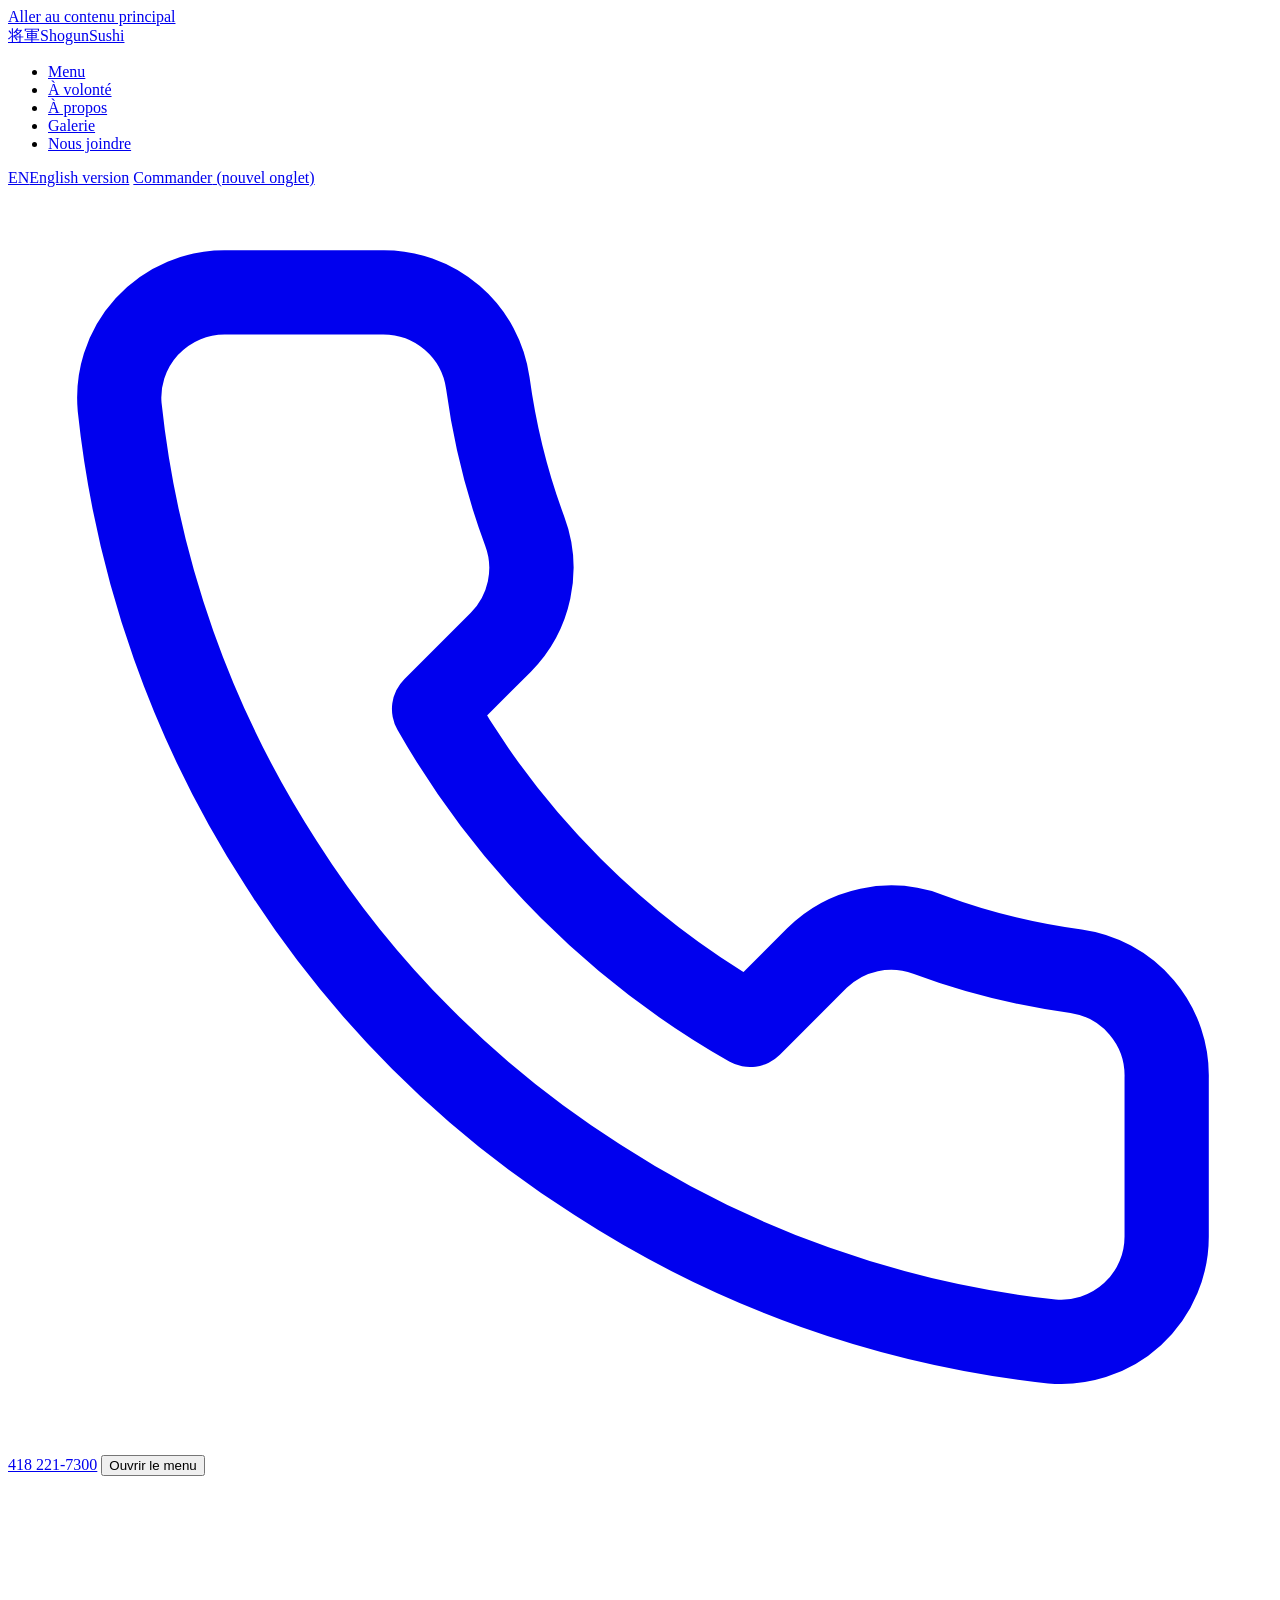
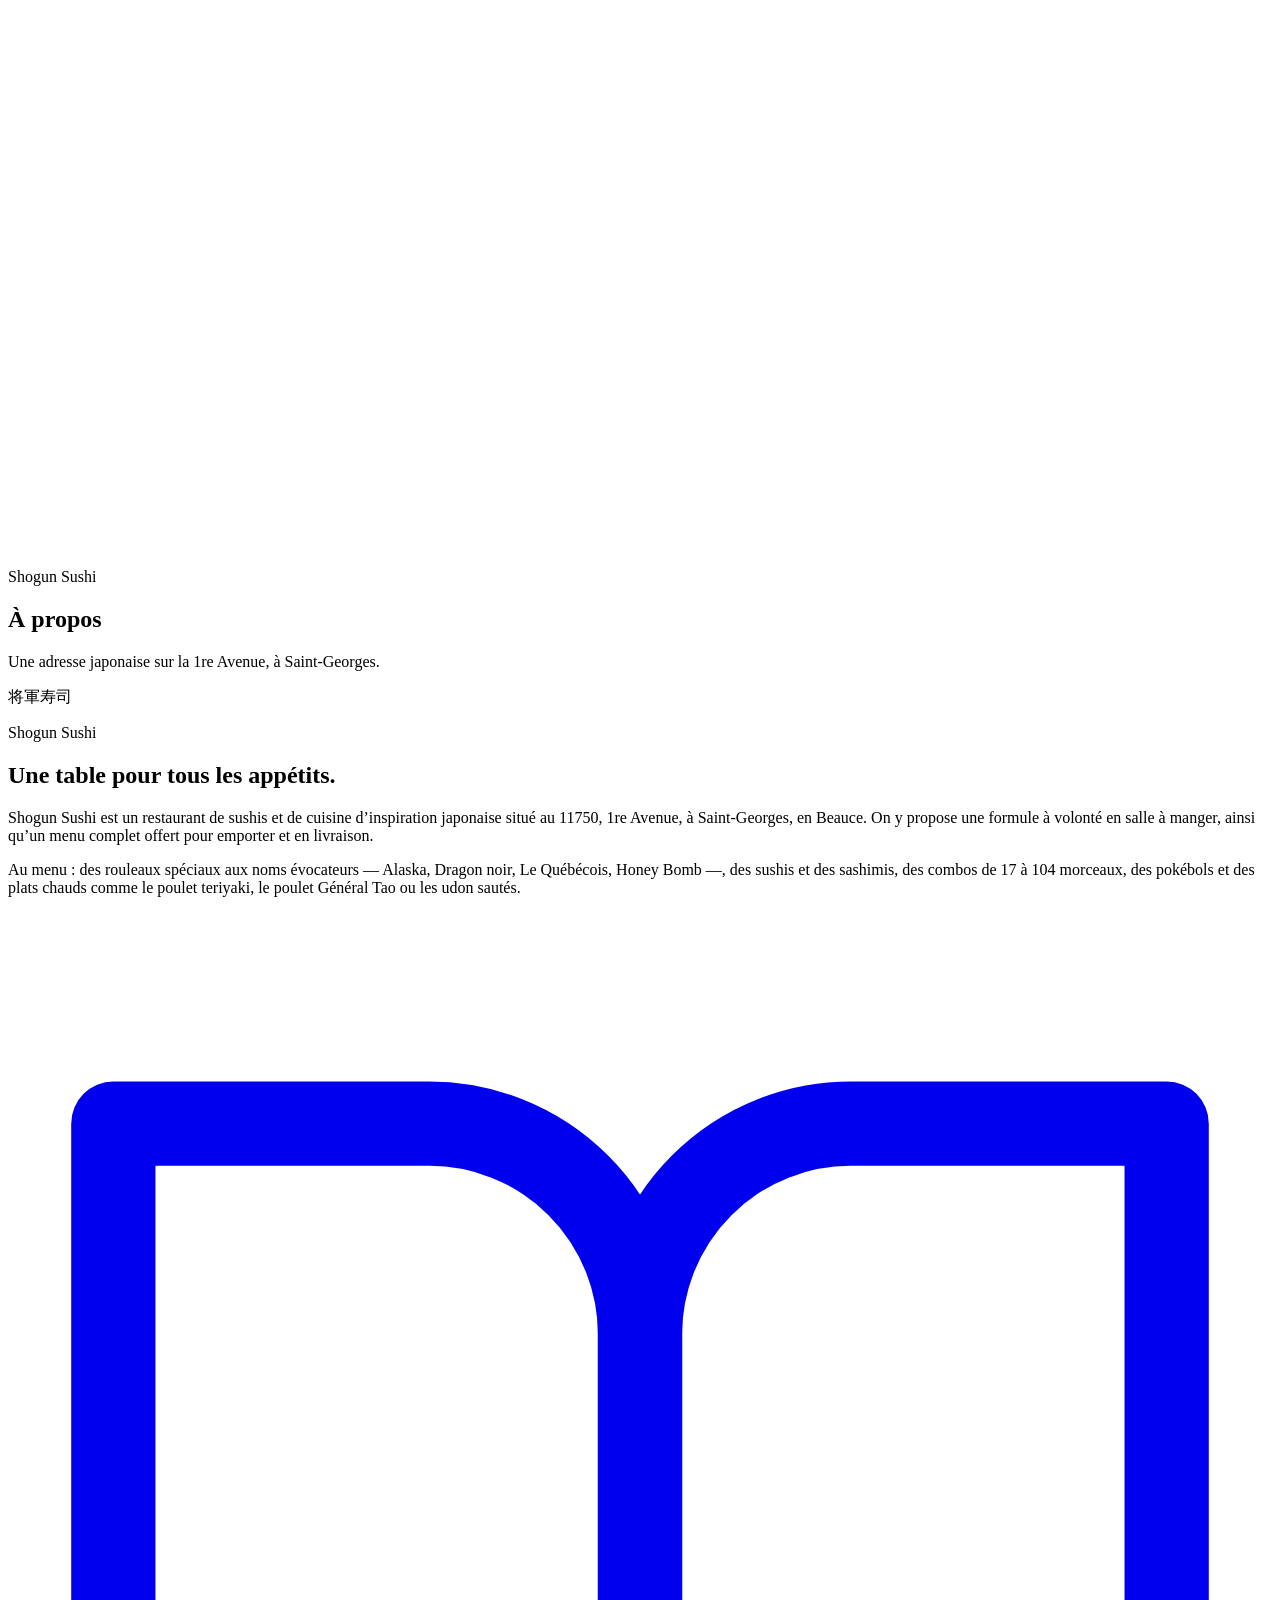
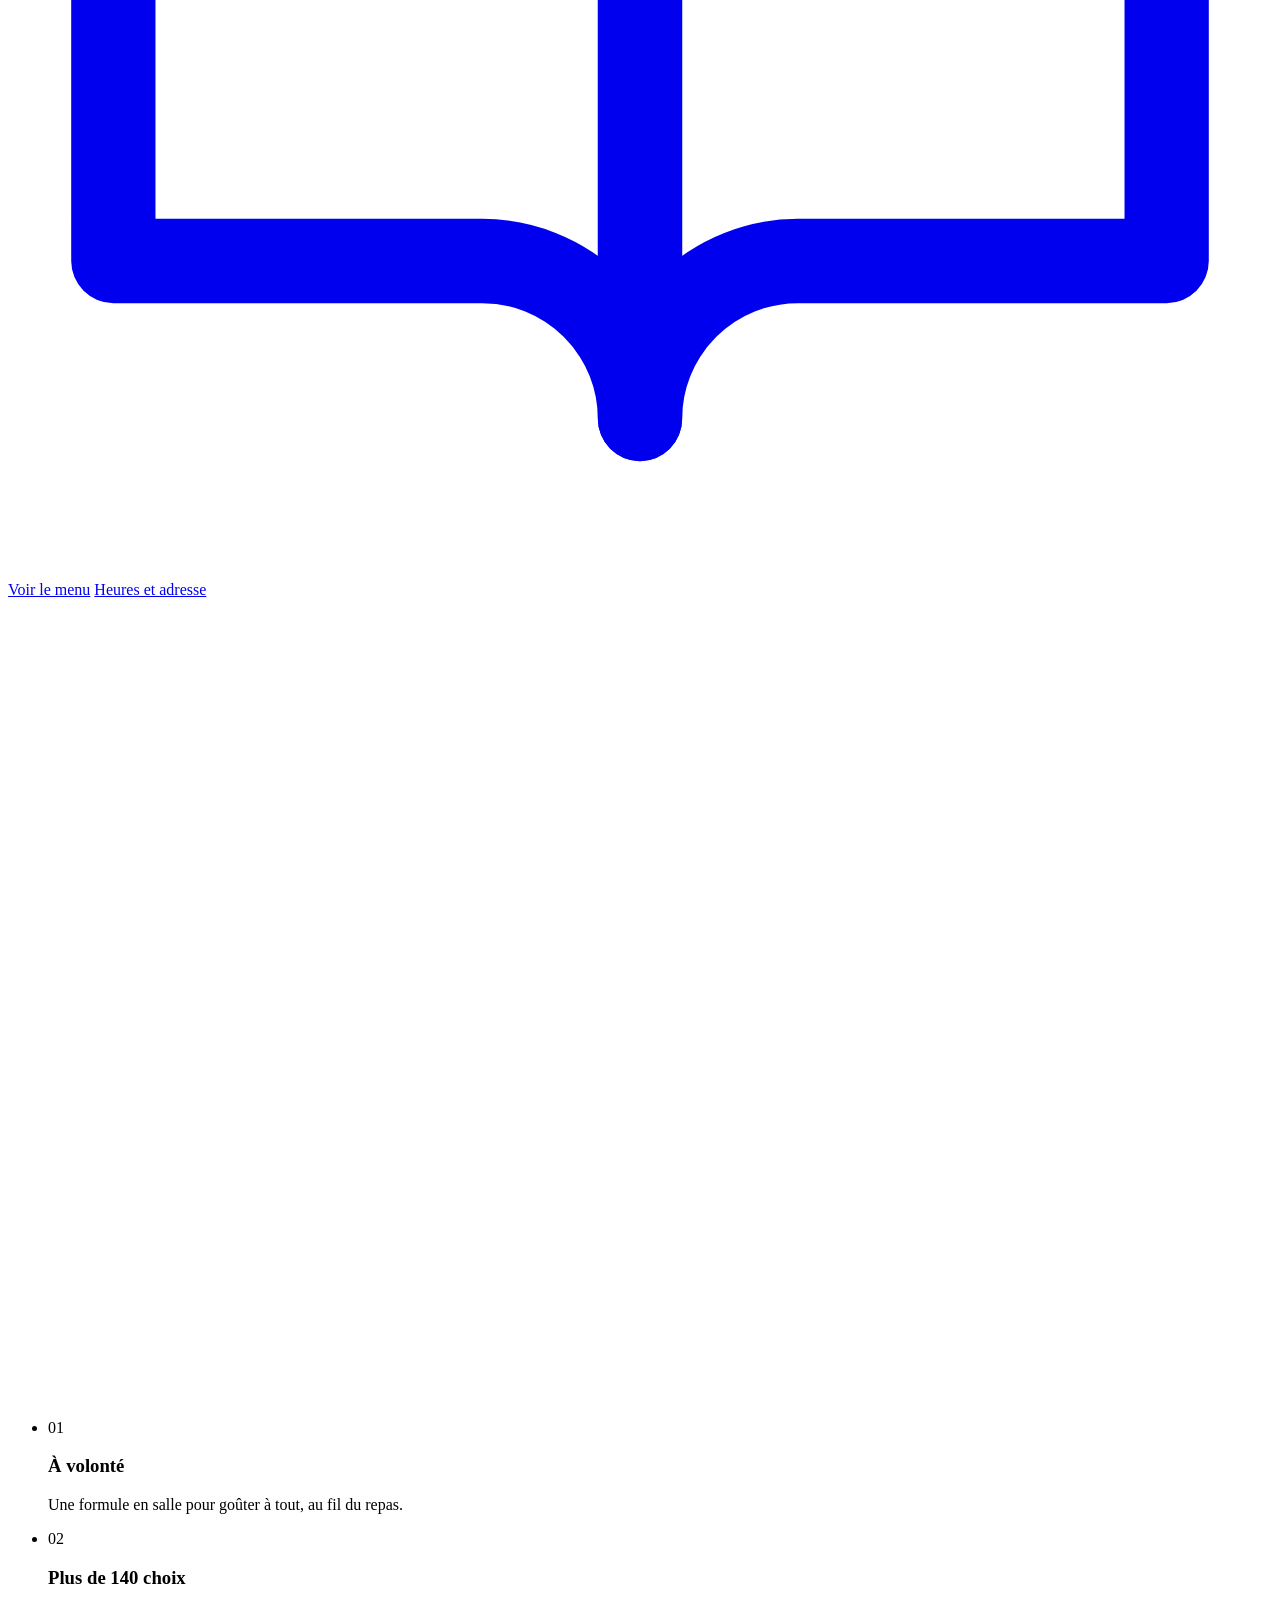
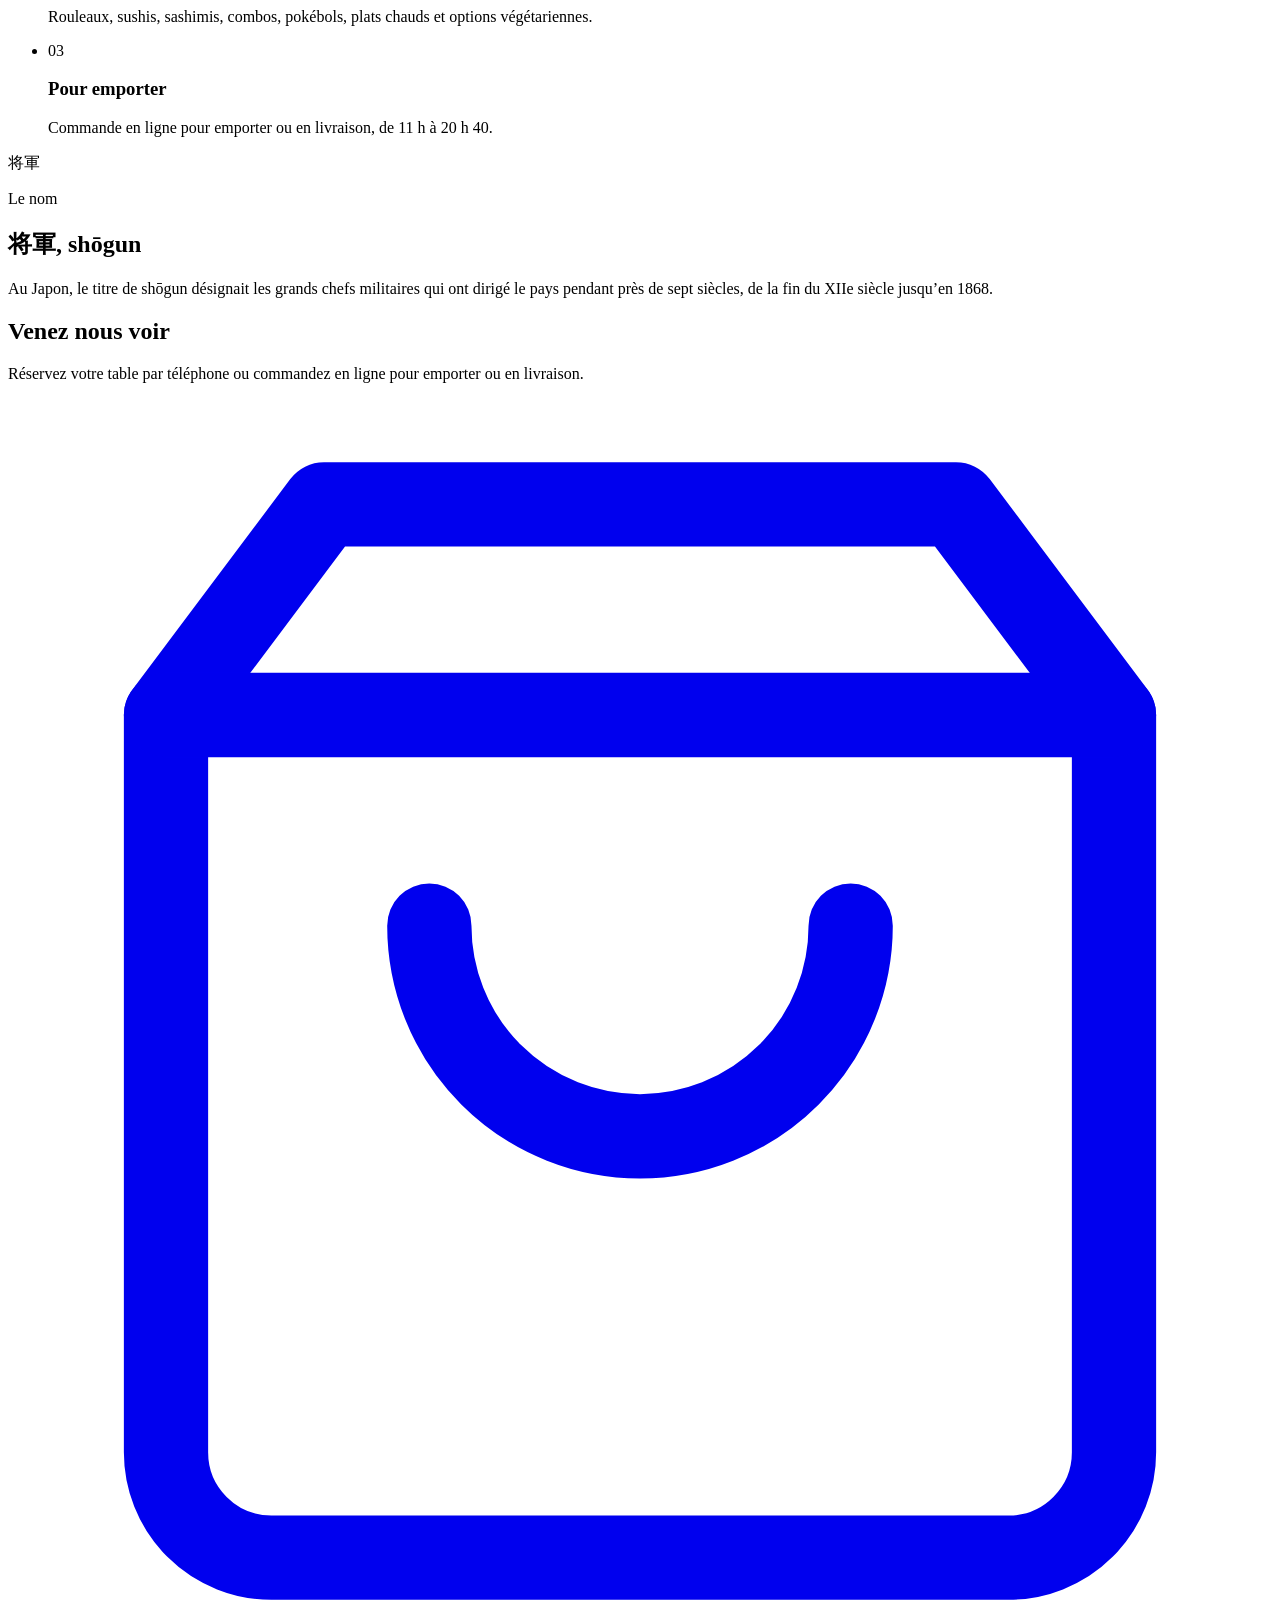
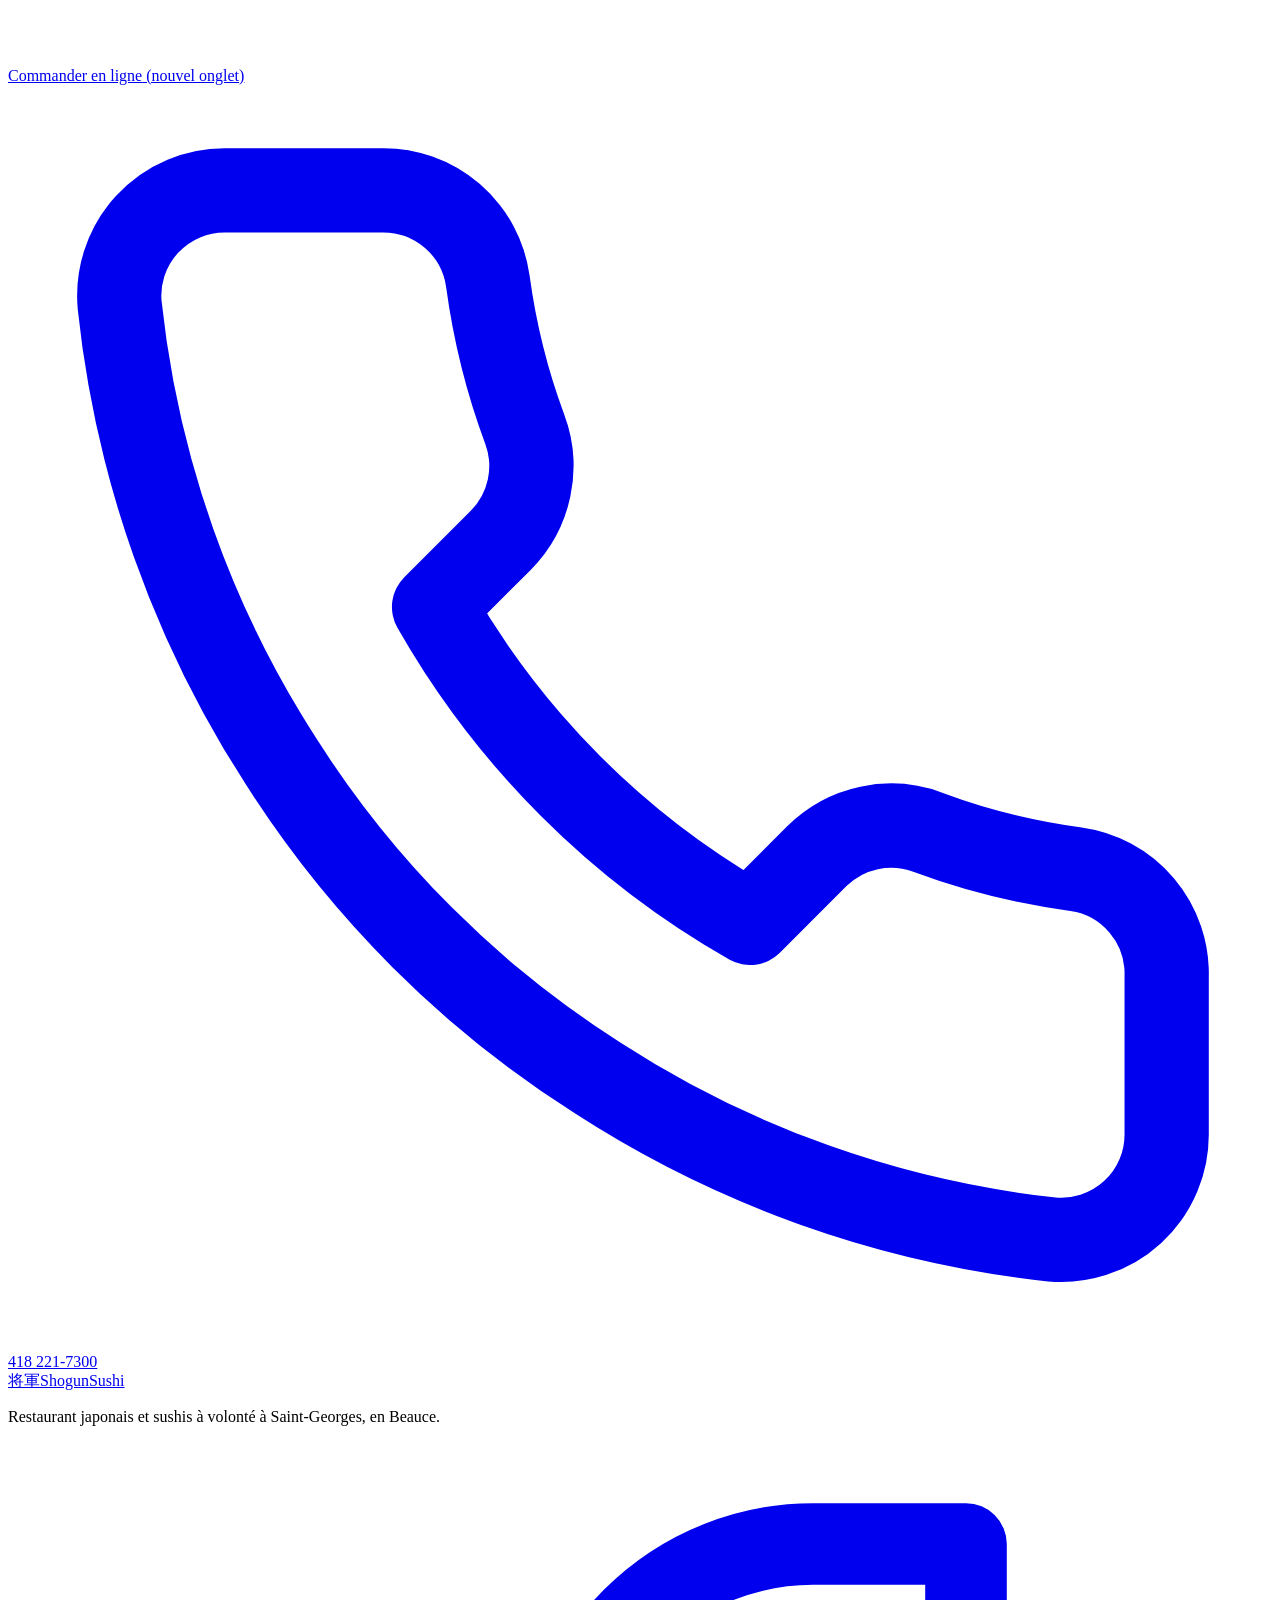
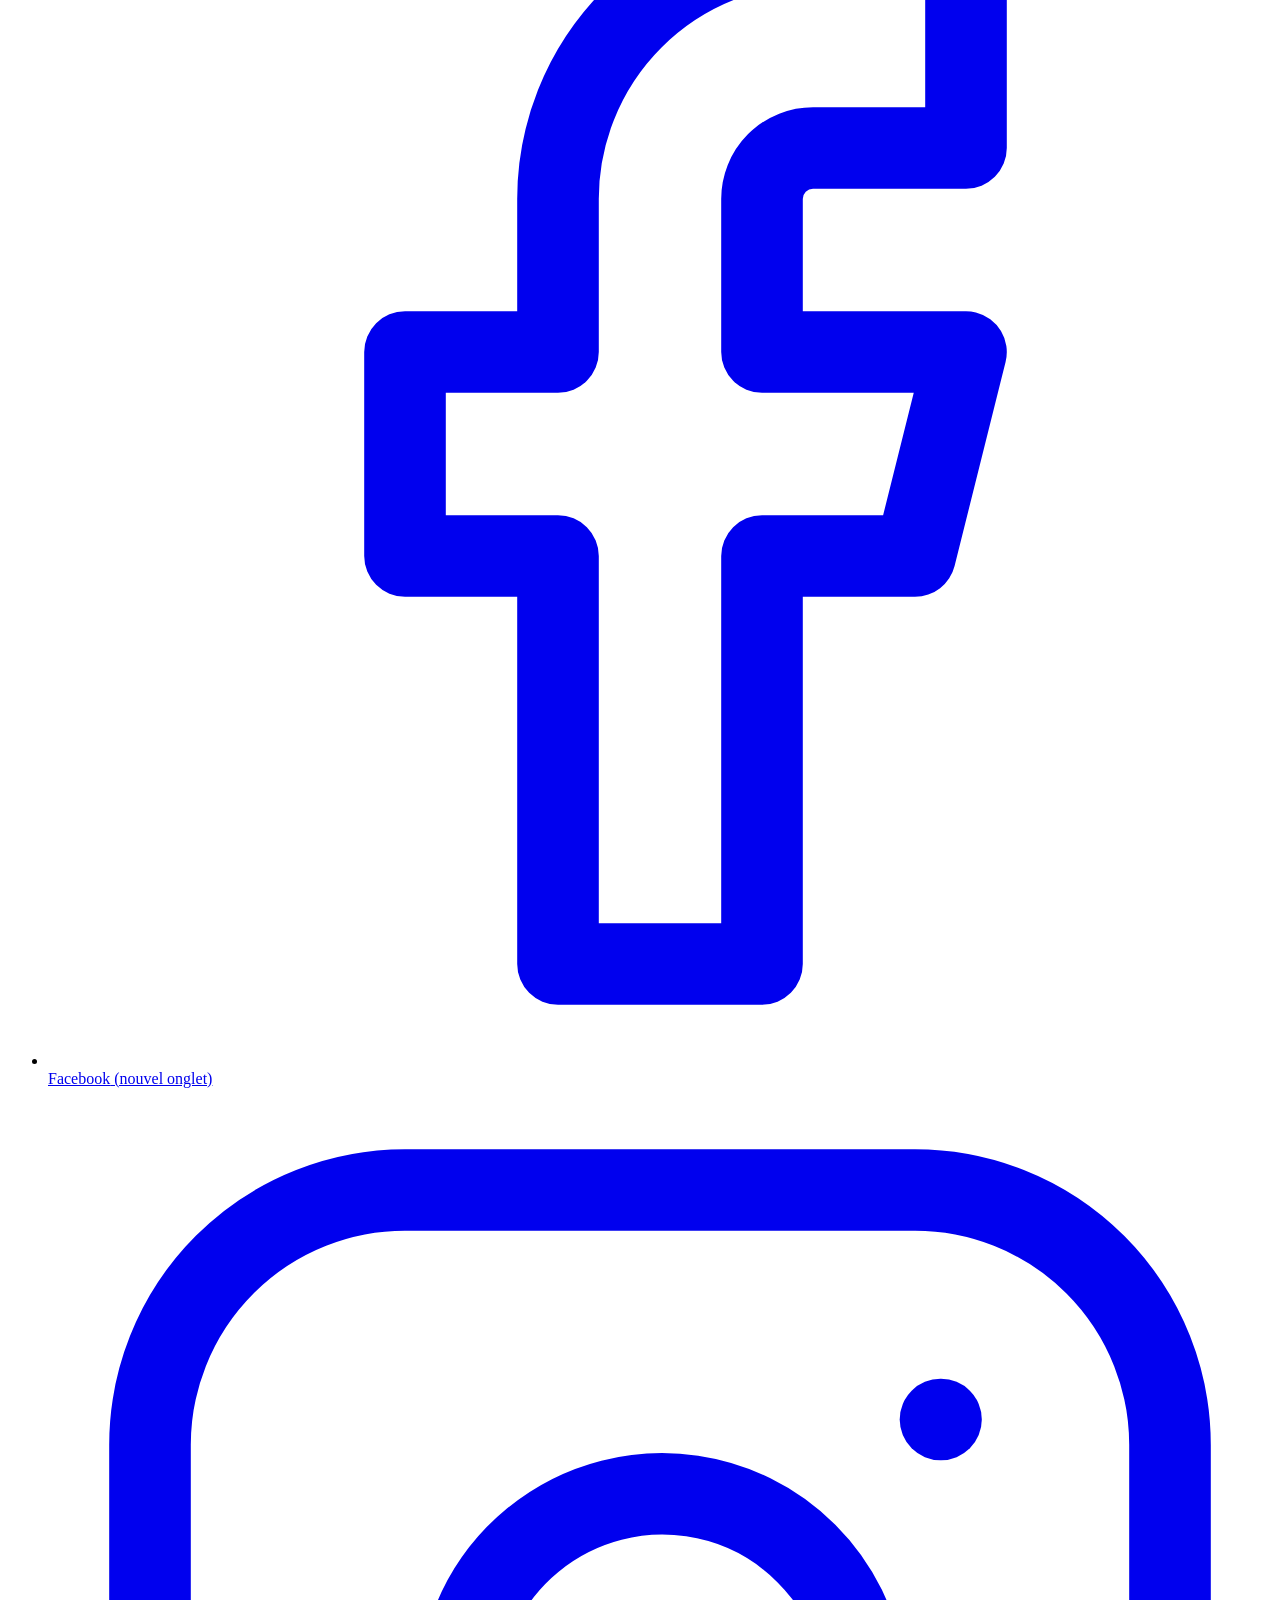
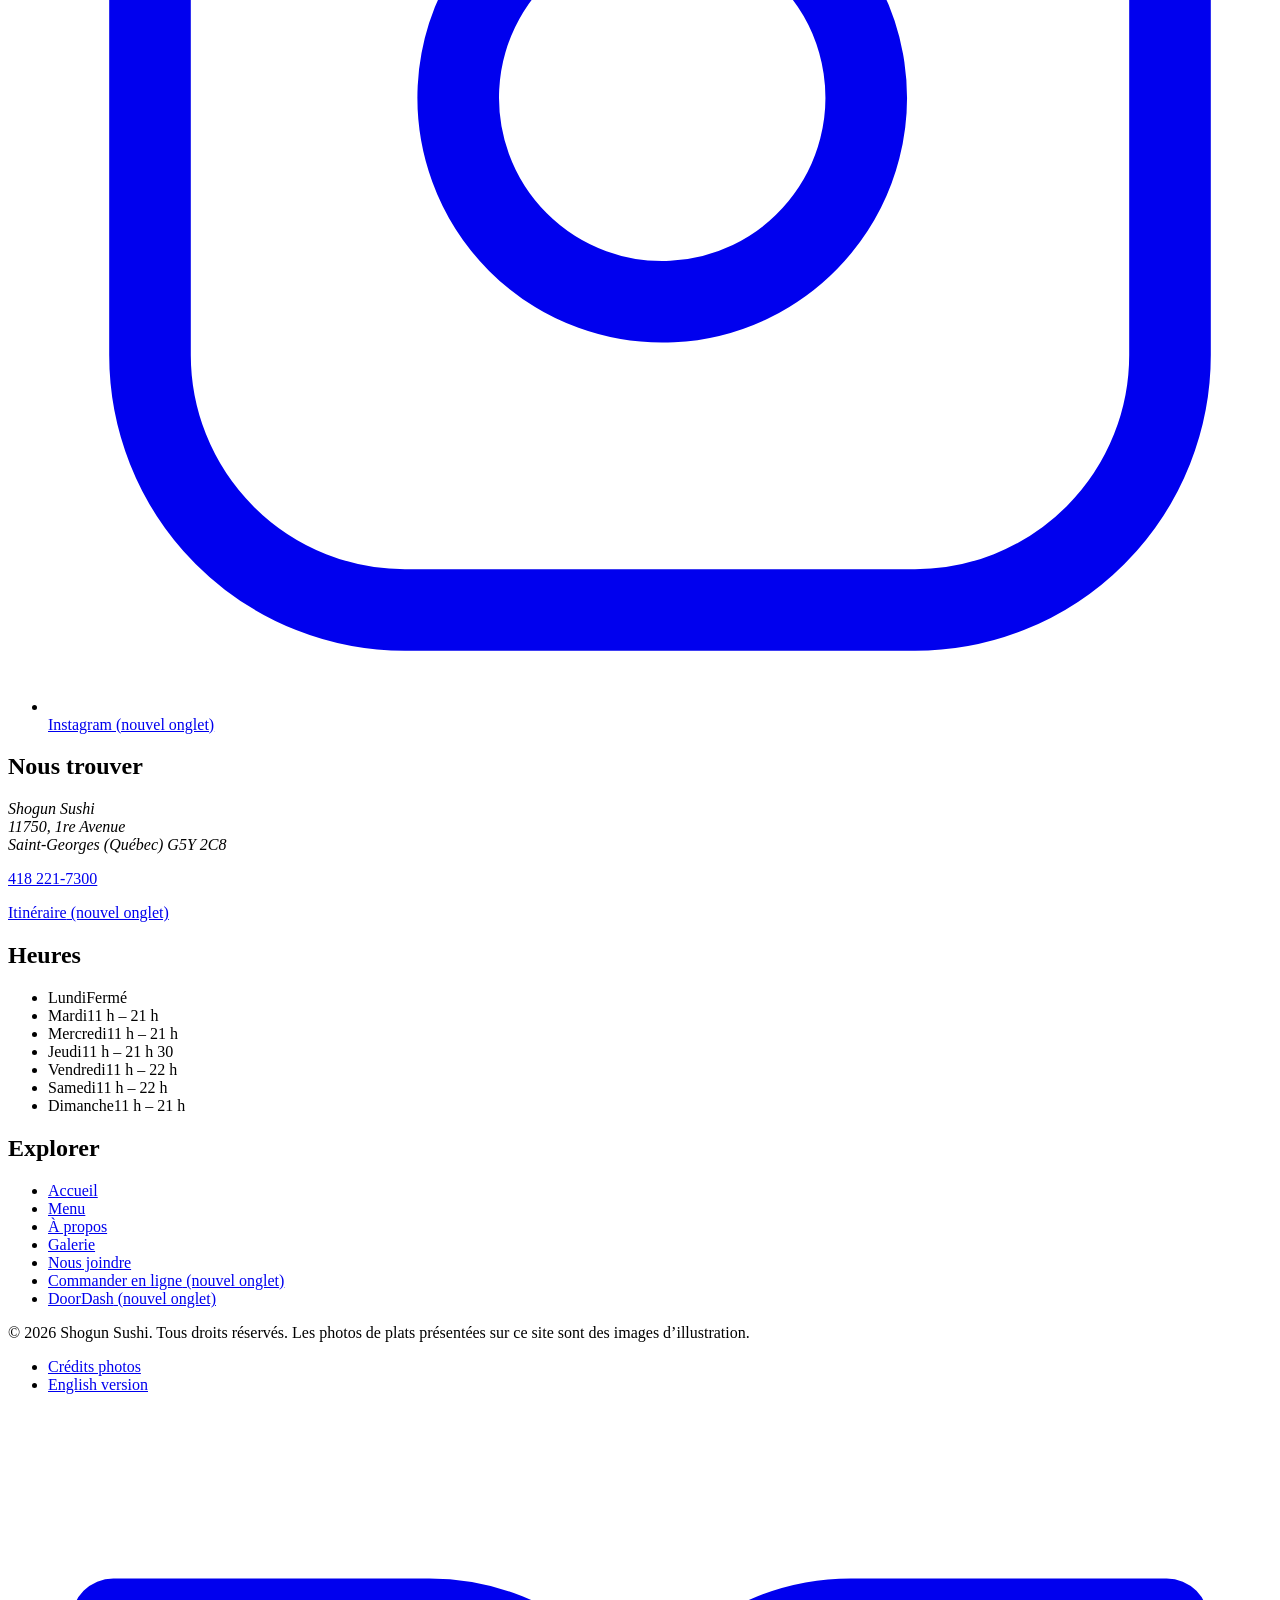
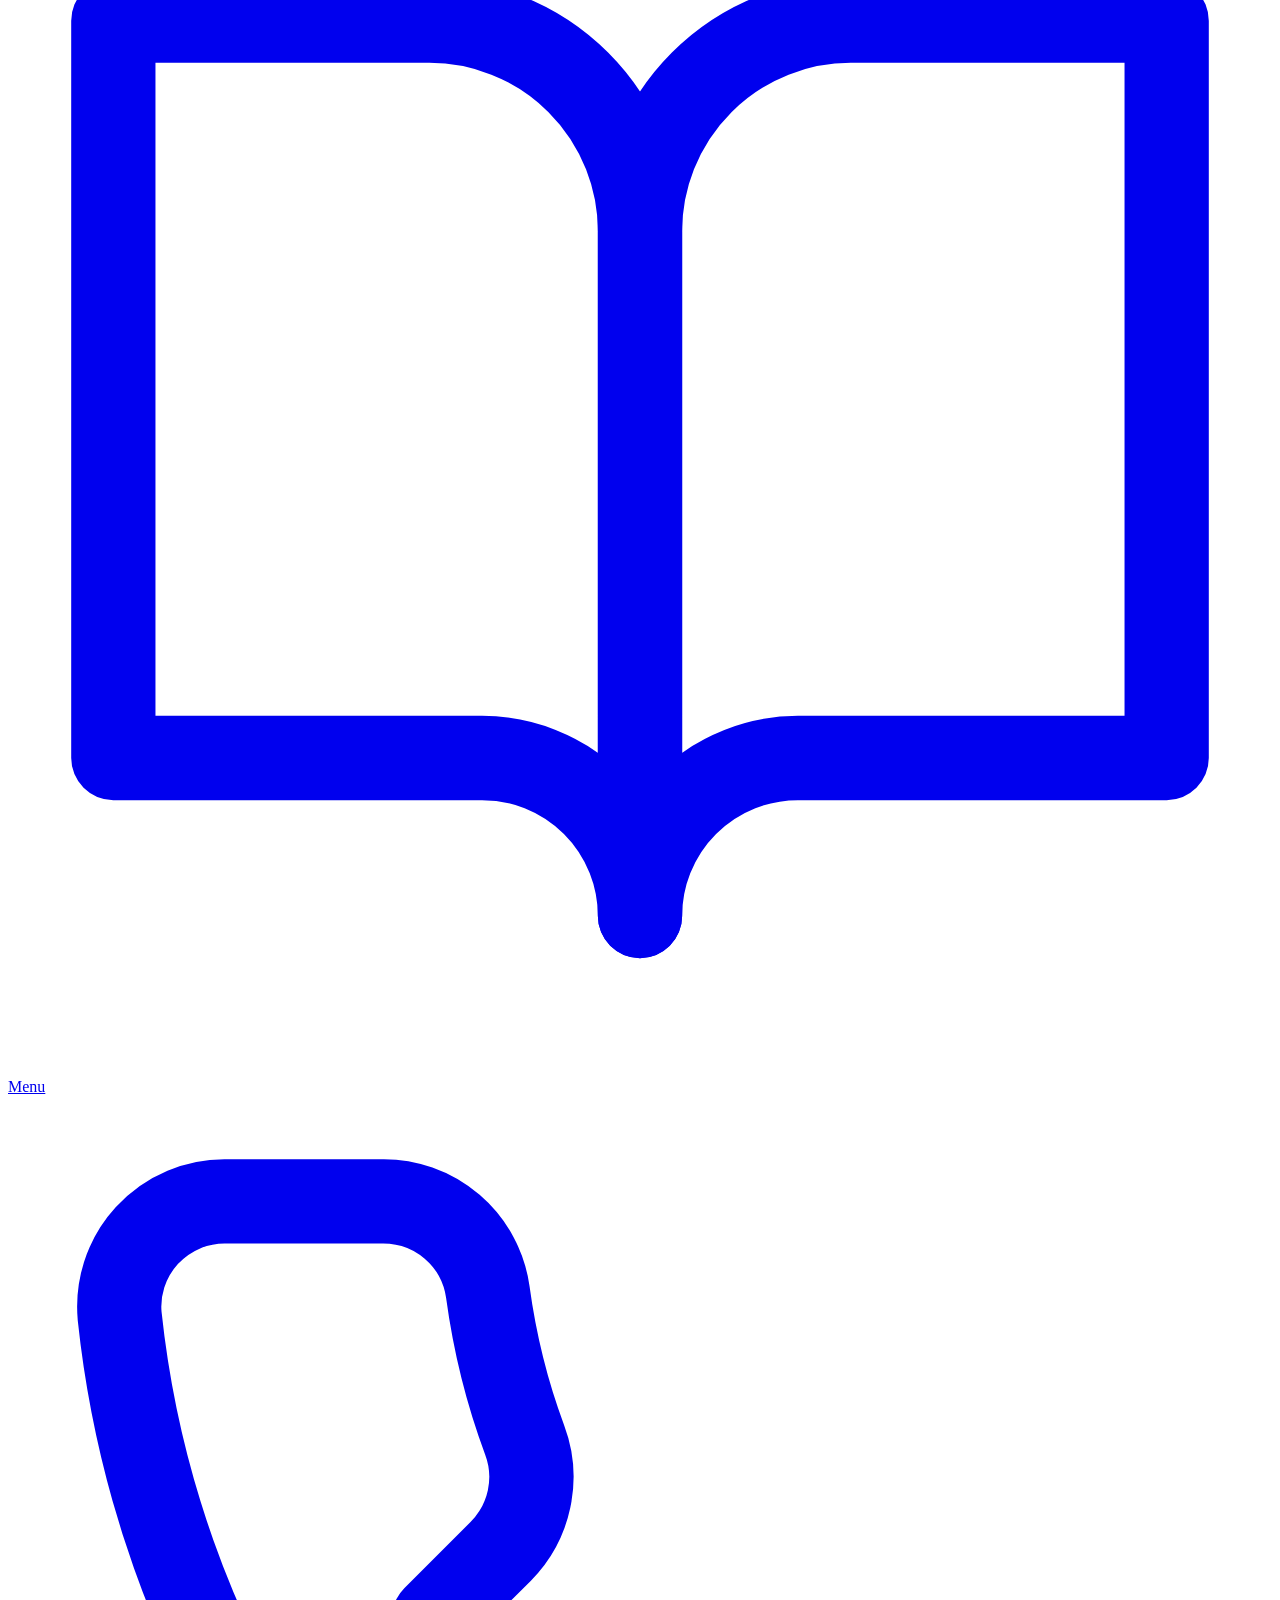
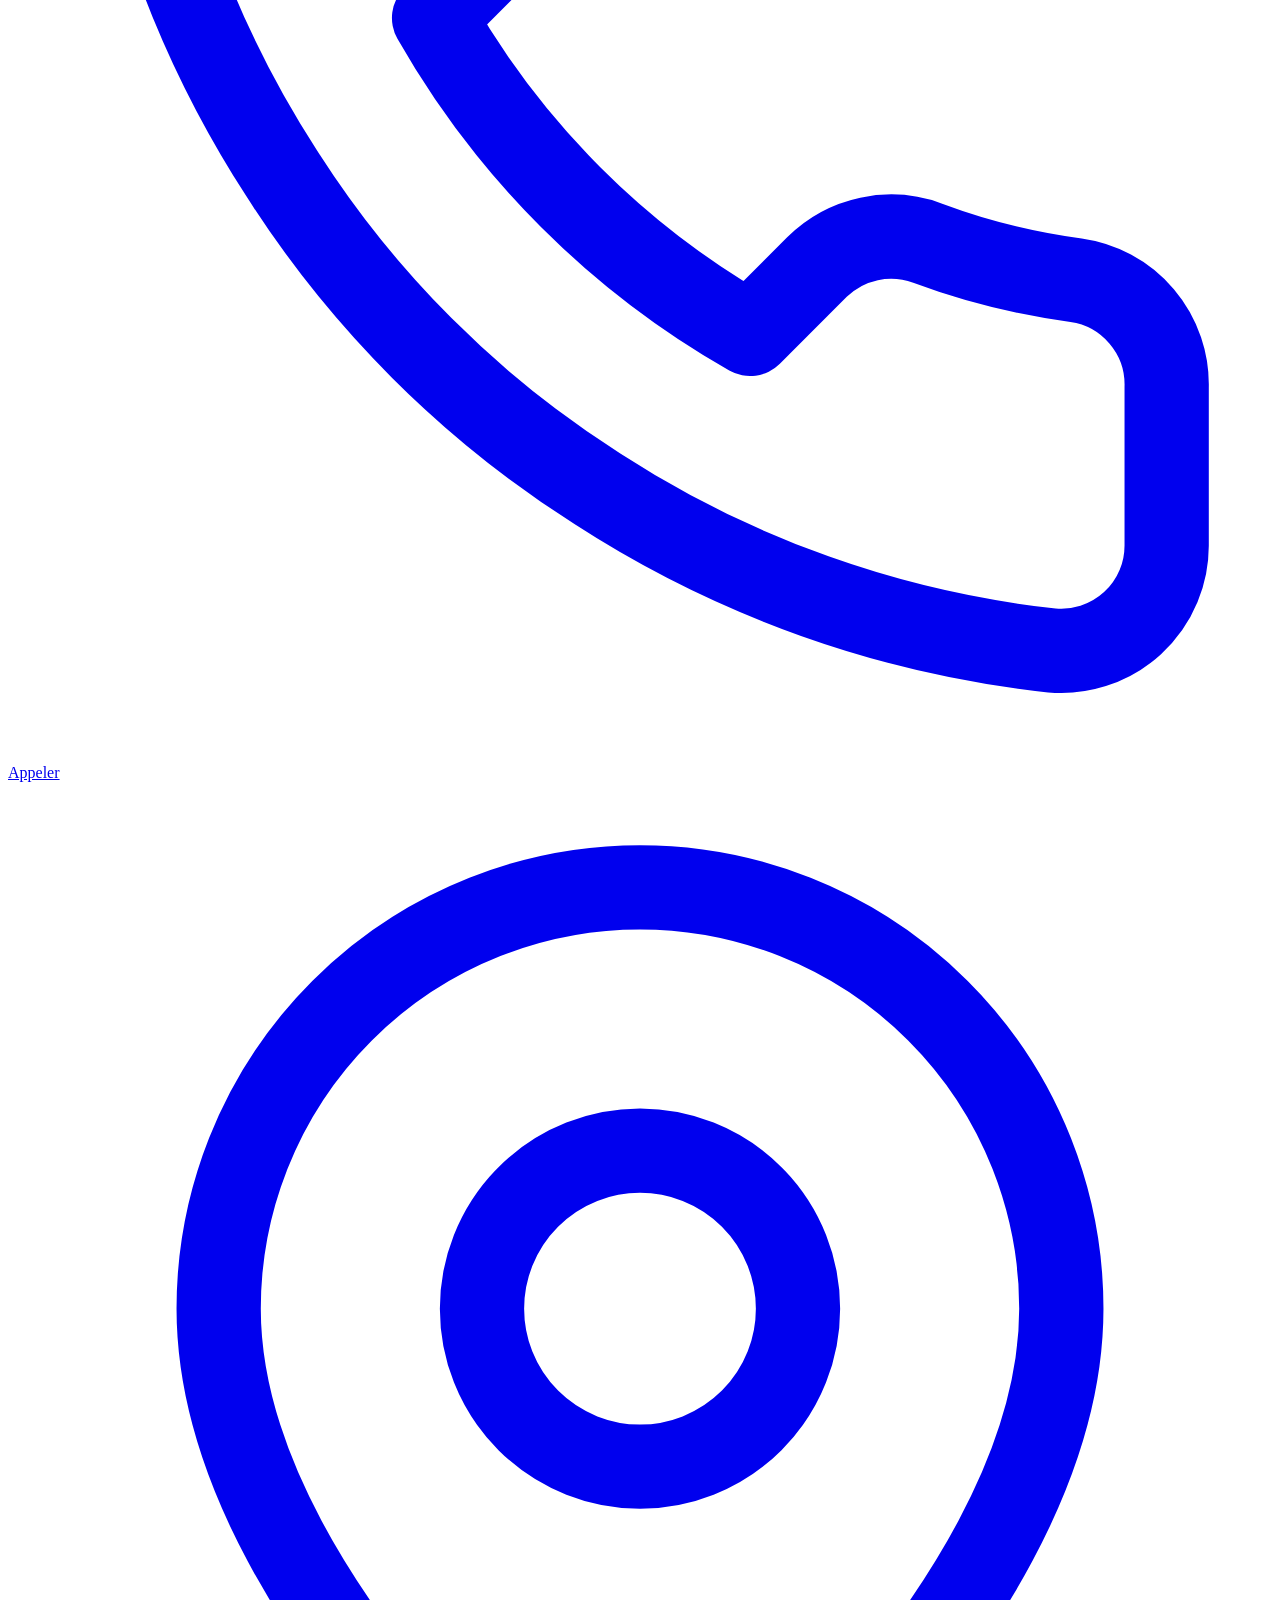
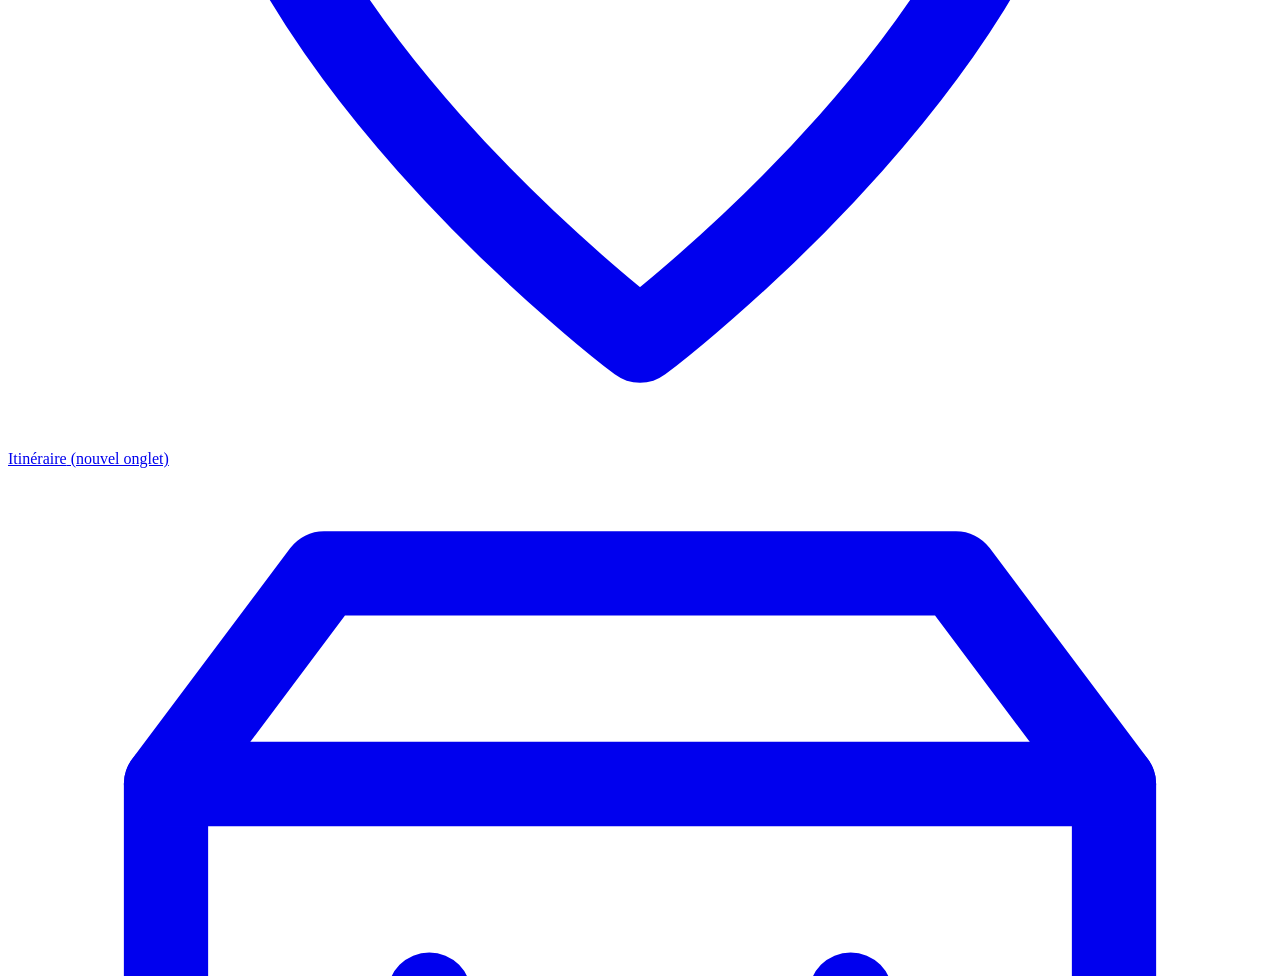
==== commit 7c344111: "Update preview 2026-10-13 13:51" ====
--- a/a-propos/index.html
+++ b/a-propos/index.html
@@ -30,7 +30,7 @@
 <link rel="preconnect" href="https://fonts.gstatic.com" crossorigin>
 <link rel="stylesheet" href="https://fonts.googleapis.com/css2?family=Shippori+Mincho:wght@500;600&amp;display=swap&amp;text=%20!%22%23%24%25%26'()*%2B%2C-.%2F0123456789%3A%3B%3C%3D%3E%3F%40ABCDEFGHIJKLMNOPQRSTUVWXYZ%5B%5C%5D%5E_%60abcdefghijklmnopqrstuvwxyz%7B%7C%7D~%C2%A0%C2%A9%C2%B7%C3%80%C3%82%C3%87%C3%88%C3%89%C3%8A%C3%8E%C3%94%C3%9B%C3%A0%C3%A2%C3%A7%C3%A8%C3%A9%C3%AA%C3%AE%C3%B4%C3%BB%C5%8C%C5%8D%C5%92%C5%93%E2%80%93%E2%80%94%E2%80%99%E2%80%A6%E3%81%84%E3%81%8A%E3%81%8B%E3%81%8D%E3%81%94%E3%81%9B%E3%81%9F%E3%81%AE%E3%81%B9%E3%82%82%E3%82%8A%E3%82%8C%E3%82%8F%E3%82%B1%E3%82%B5%E3%82%B6%E3%83%80%E3%83%94%E3%83%9D%E3%83%A9%E3%83%BB%E4%B8%BC%E5%88%BA%E5%89%8D%E5%8F%B8%E5%90%88%E5%91%B3%E5%93%81%E5%AF%BF%E5%B0%86%E5%B7%BB%E6%8F%A1%E6%94%BE%E6%96%99%E6%9B%B8%E6%9D%BF%E6%B1%81%E6%B8%A9%E7%82%92%E7%84%BC%E7%89%A9%E7%90%86%E7%94%98%E7%9B%9B%E7%B4%B0%E8%8F%9C%E8%BA%AB%E8%BB%8D%E9%87%8E%E9%89%84%E9%A1%8C%E9%A3%9F%E9%A3%AF%E9%BA%BA">
 <link rel="stylesheet" href="https://fonts.googleapis.com/css2?family=Zen+Kaku+Gothic+New:wght@400;500;700&amp;display=swap&amp;text=%20!%22%23%24%25%26'()*%2B%2C-.%2F0123456789%3A%3B%3C%3D%3E%3F%40ABCDEFGHIJKLMNOPQRSTUVWXYZ%5B%5C%5D%5E_%60abcdefghijklmnopqrstuvwxyz%7B%7C%7D~%C2%A0%C2%A9%C2%B7%C3%80%C3%82%C3%87%C3%88%C3%89%C3%8A%C3%8E%C3%94%C3%9B%C3%A0%C3%A2%C3%A7%C3%A8%C3%A9%C3%AA%C3%AE%C3%B4%C3%BB%C5%8C%C5%8D%C5%92%C5%93%E2%80%93%E2%80%94%E2%80%99%E2%80%A6">
-<link rel="stylesheet" href="/shogun-sushi-preview/assets/css/styles.css?v=202610131315">
+<link rel="stylesheet" href="/shogun-sushi-preview/assets/css/styles.css?v=202610131351">
 
 </head>
 <body>
@@ -105,7 +105,7 @@
     </div>
   </div>
 </section>
-<section class="section" aria-labelledby="story-title"><div class="container"><p class="label">Notre histoire</p><h2 class="h2" id="story-title">L’histoire de Shogun Sushi</h2><div class="placeholder" data-placeholder><span class="placeholder-tag">À compléter</span><p>Racontez ici l’histoire du restaurant : année d’ouverture, propriétaires, chef, équipe et ce qui rend l’expérience Shogun unique. Ce texte doit être fourni par le restaurant; aucun historique n’a été inventé.</p></div></div></section>
+
 <section class="cta-band" aria-labelledby="cta-title">
   <div class="container cta-band-inner">
     <div>
@@ -163,6 +163,6 @@
   <a href="https://order.online/store/-24159426/" target="_blank" rel="noopener"><svg class="icon" viewBox="0 0 24 24" fill="none" stroke="currentColor" stroke-width="1.6" stroke-linecap="round" stroke-linejoin="round" aria-hidden="true" focusable="false"><path d="M6 2 3 6v14a2 2 0 0 0 2 2h14a2 2 0 0 0 2-2V6l-3-4z"/><path d="M3 6h18"/><path d="M16 10a4 4 0 0 1-8 0"/></svg><span>Commander</span><span class="sr-only"> (nouvel onglet)</span></a>
 </nav>
 <script type="application/json" id="site-data">{"lang":"fr","tz":"America/Toronto","hours":{"monday":null,"tuesday":["11:00","21:00"],"wednesday":["11:00","21:00"],"thursday":["11:00","21:30"],"friday":["11:00","22:00"],"saturday":["11:00","22:00"],"sunday":["11:00","21:00"]},"days":["Lundi","Mardi","Mercredi","Jeudi","Vendredi","Samedi","Dimanche"],"t":{"openNow":"Ouvert maintenant","closedNow":"Fermé","closesAt":"ferme à {t}","opensToday":"ouvre aujourd’hui à {t}","opensTomorrow":"ouvre demain à {t}","opensOn":"ouvre {d} à {t}"}}</script>
-<script src="/shogun-sushi-preview/assets/js/main.js?v=202610131315" defer></script>
+<script src="/shogun-sushi-preview/assets/js/main.js?v=202610131351" defer></script>
 </body>
 </html>
